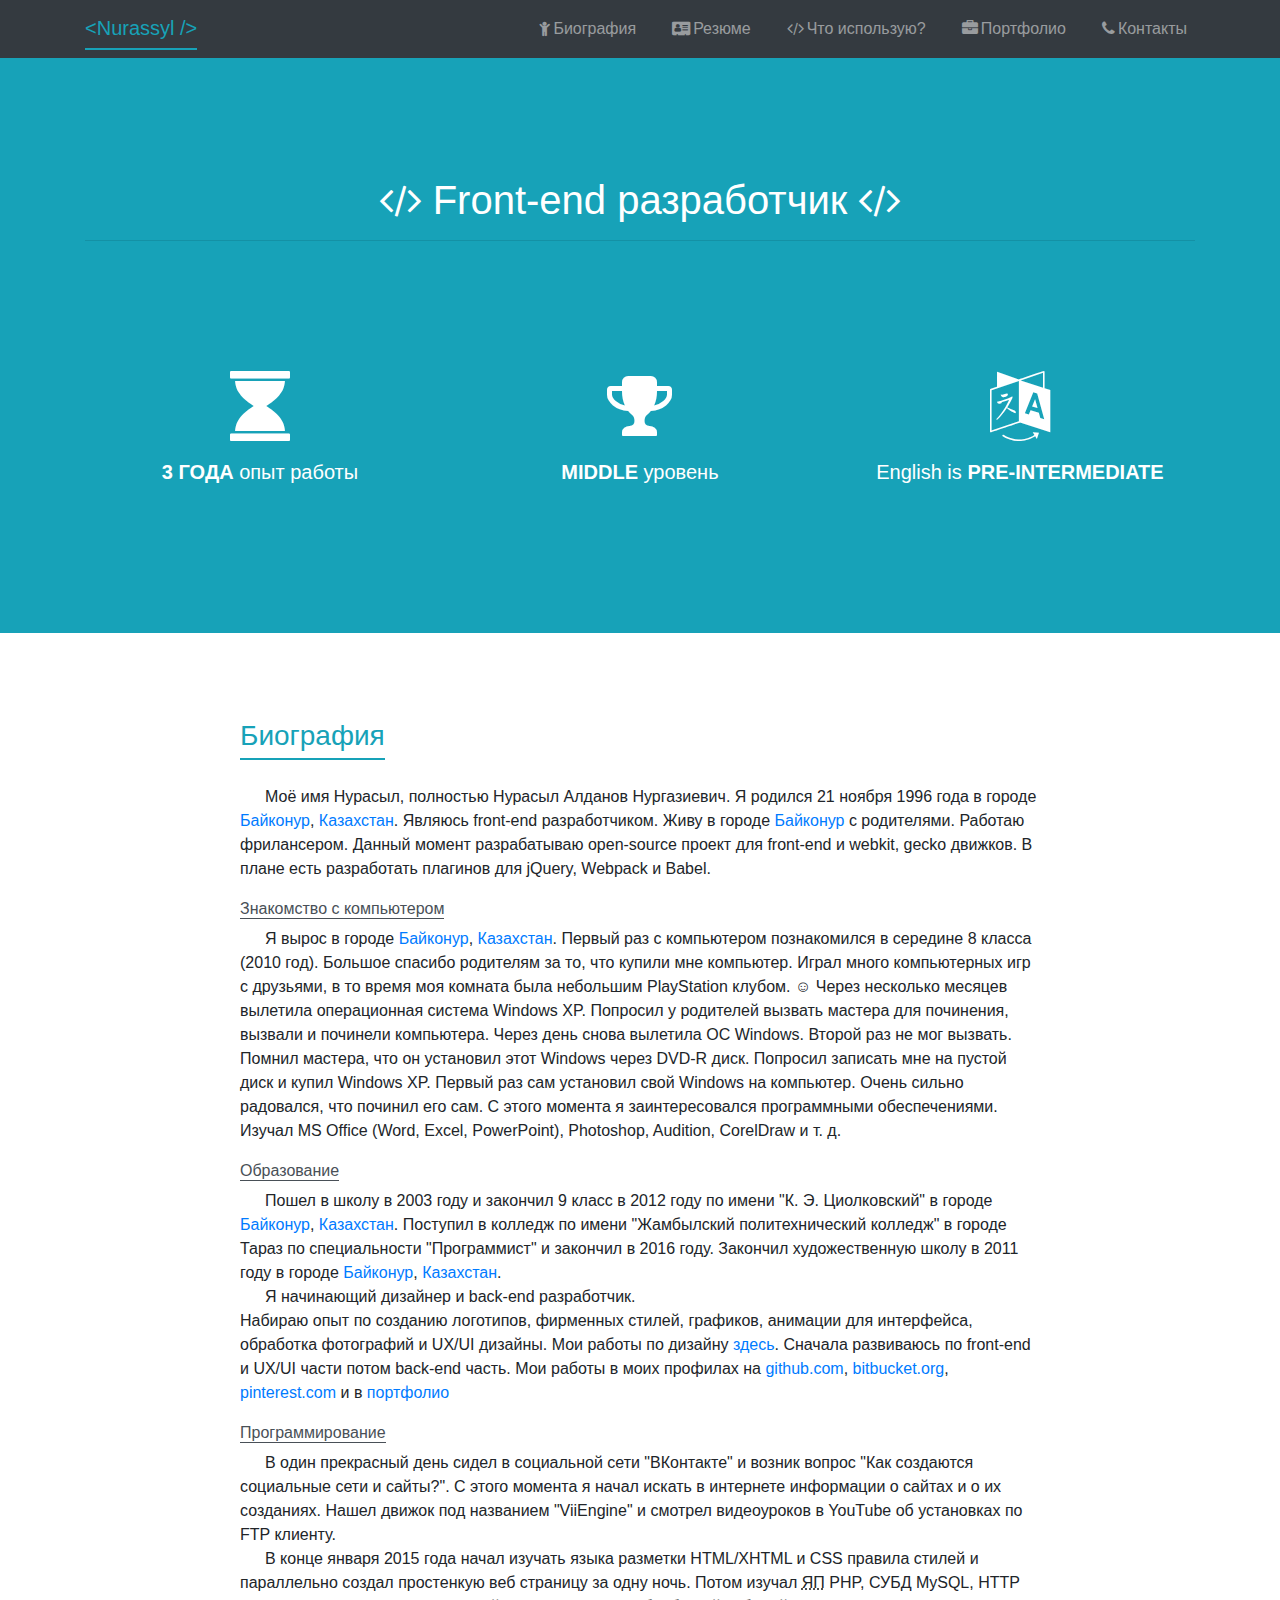
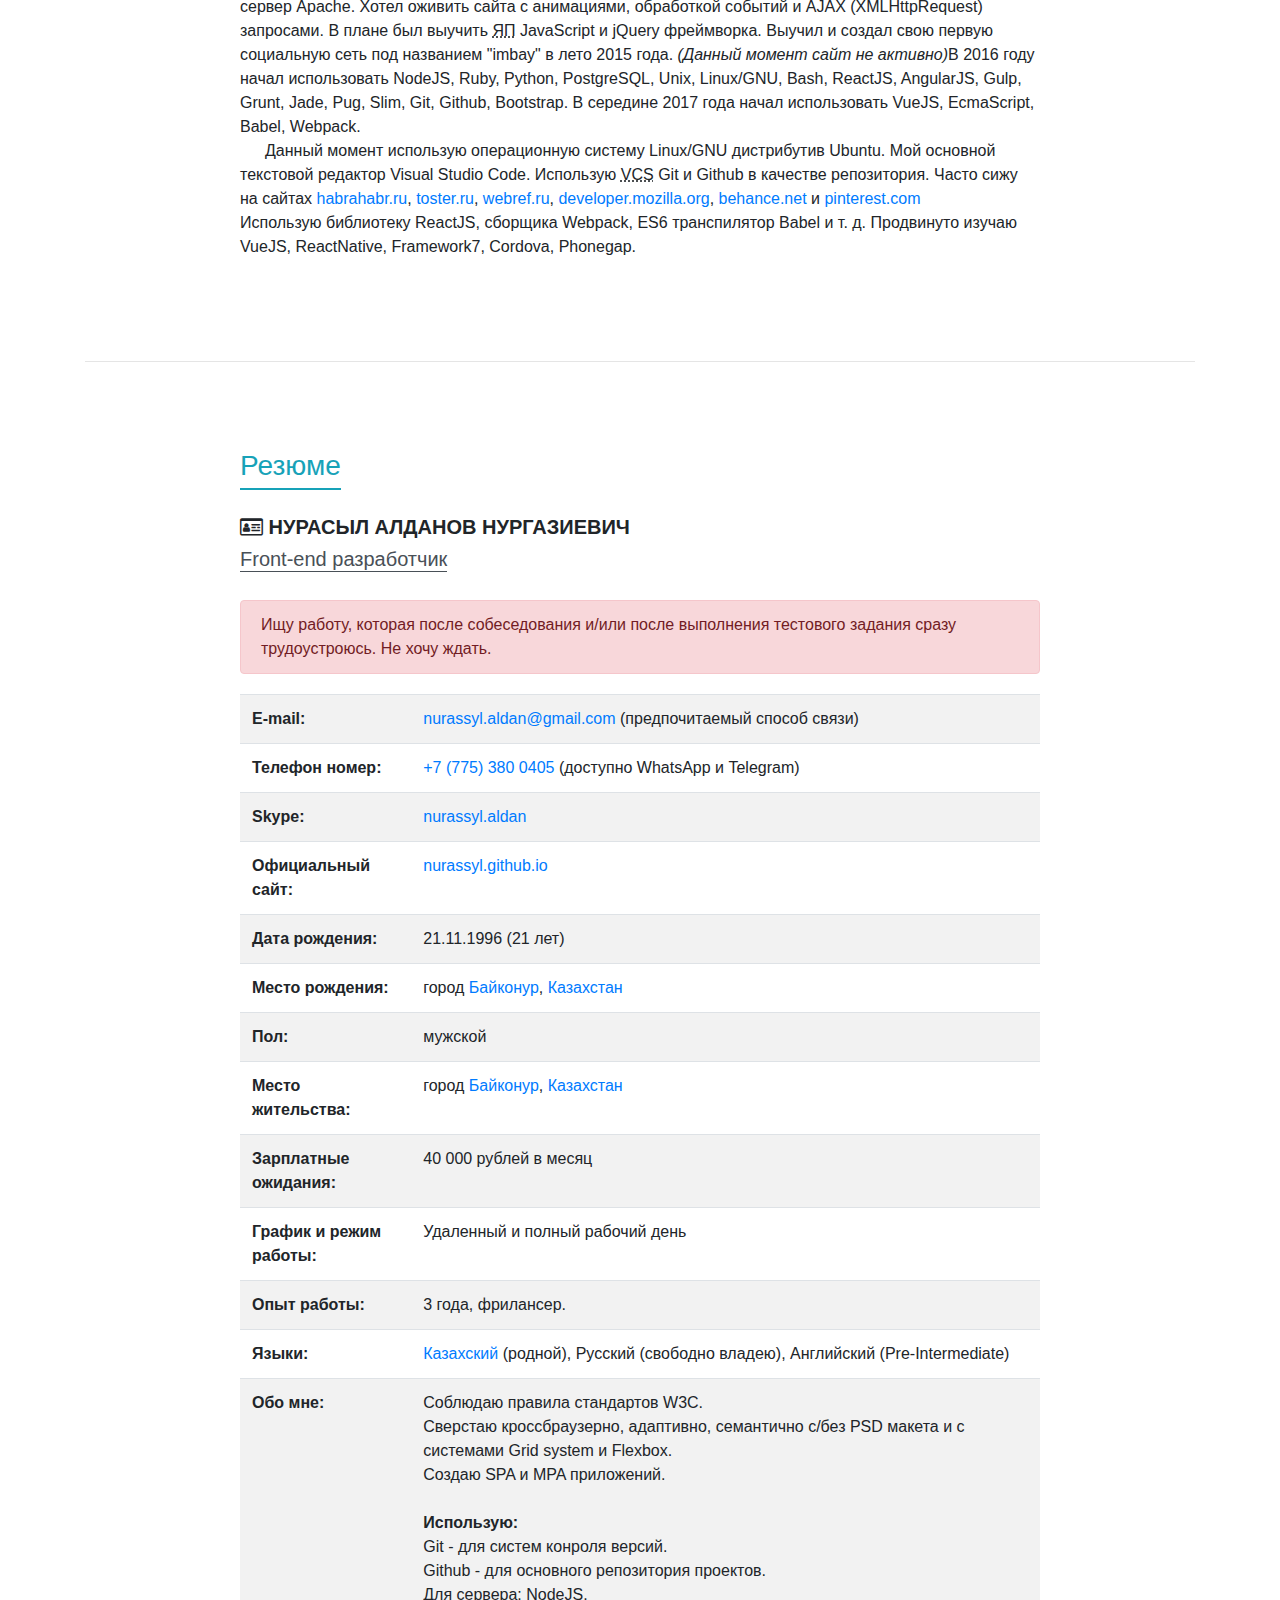
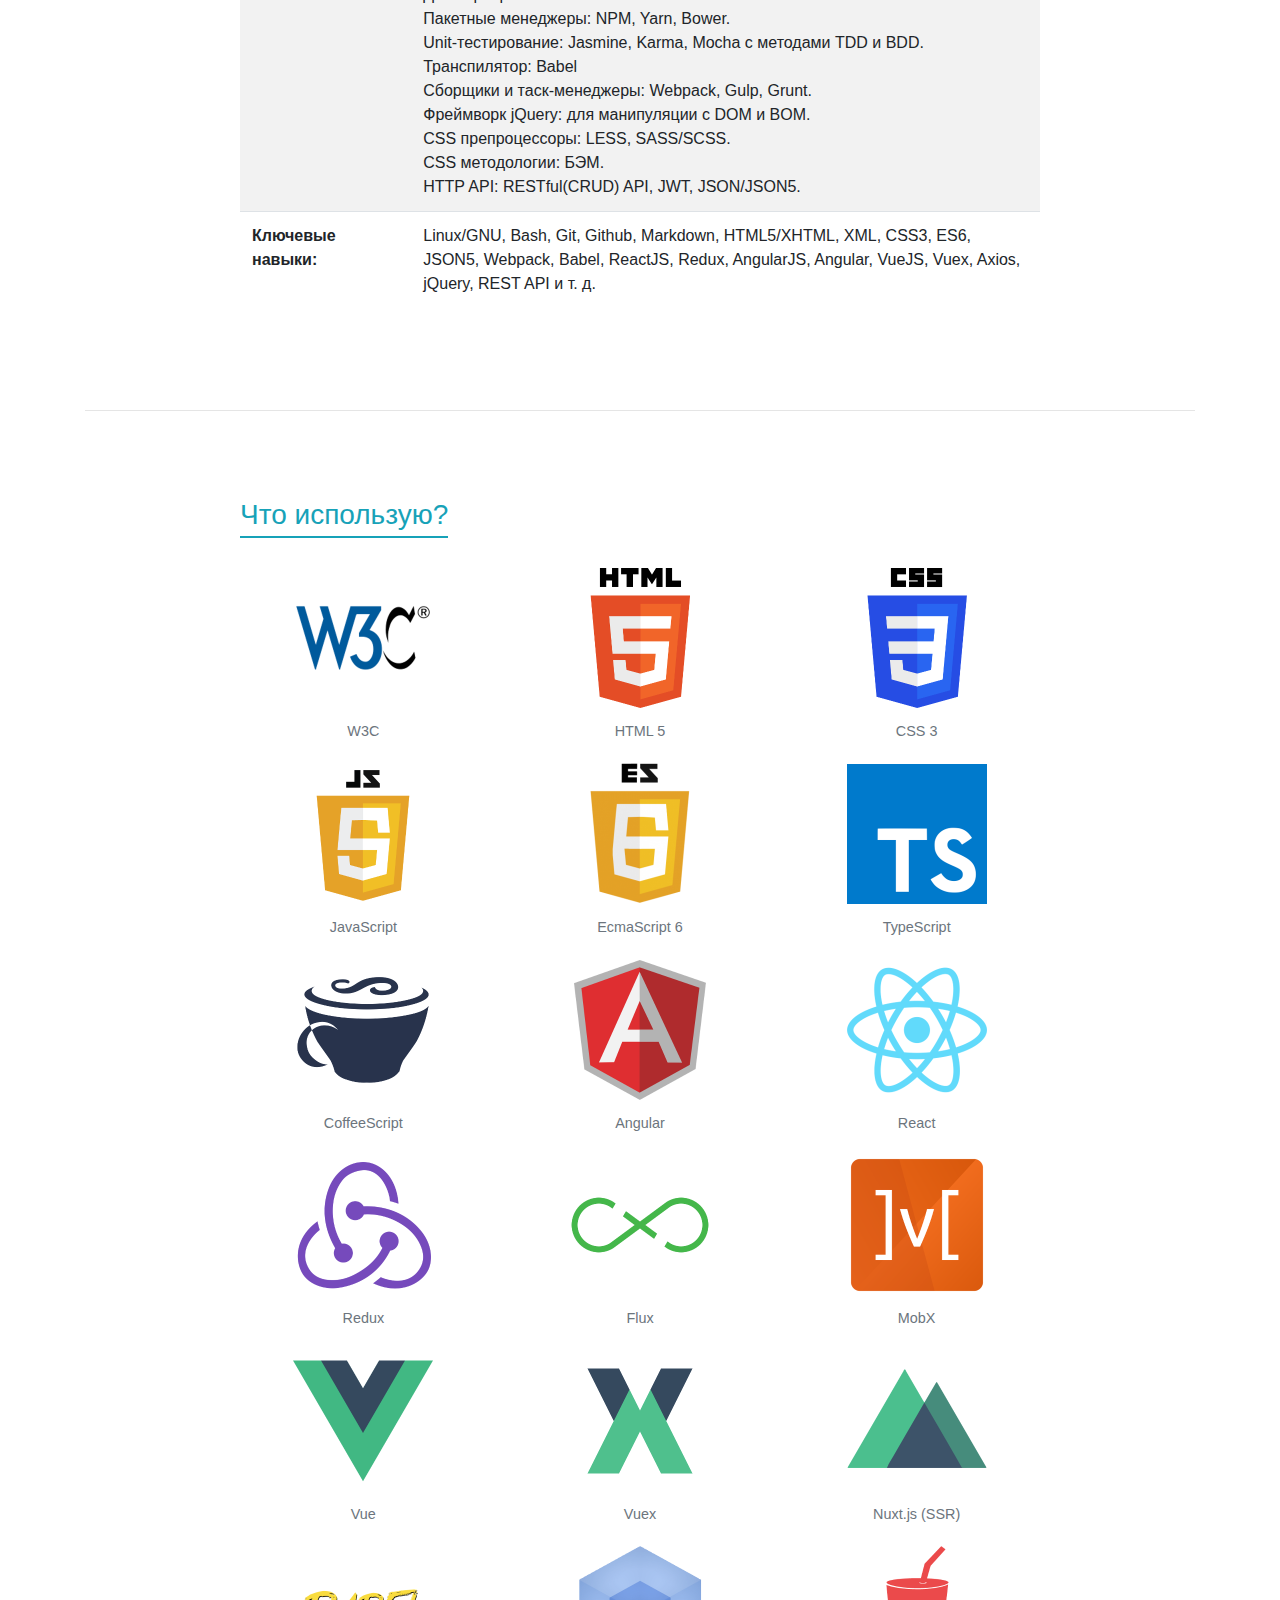
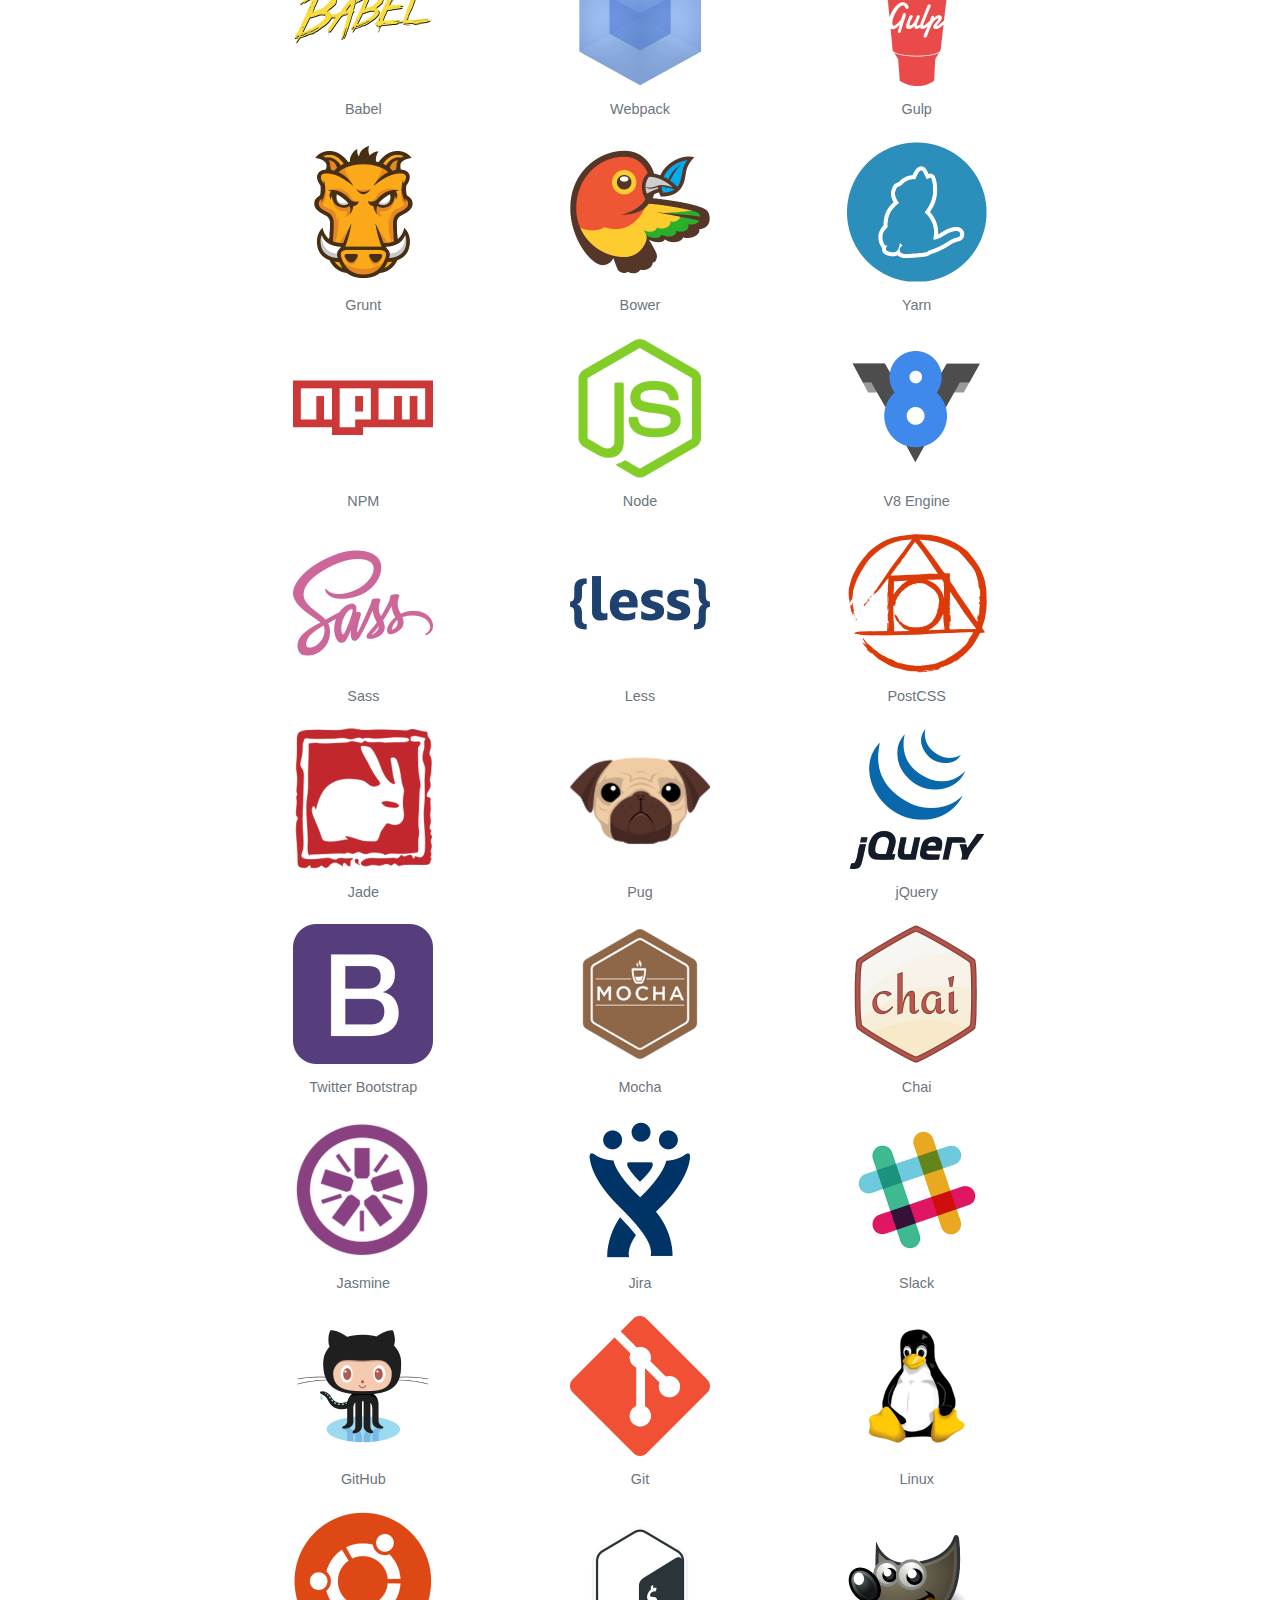
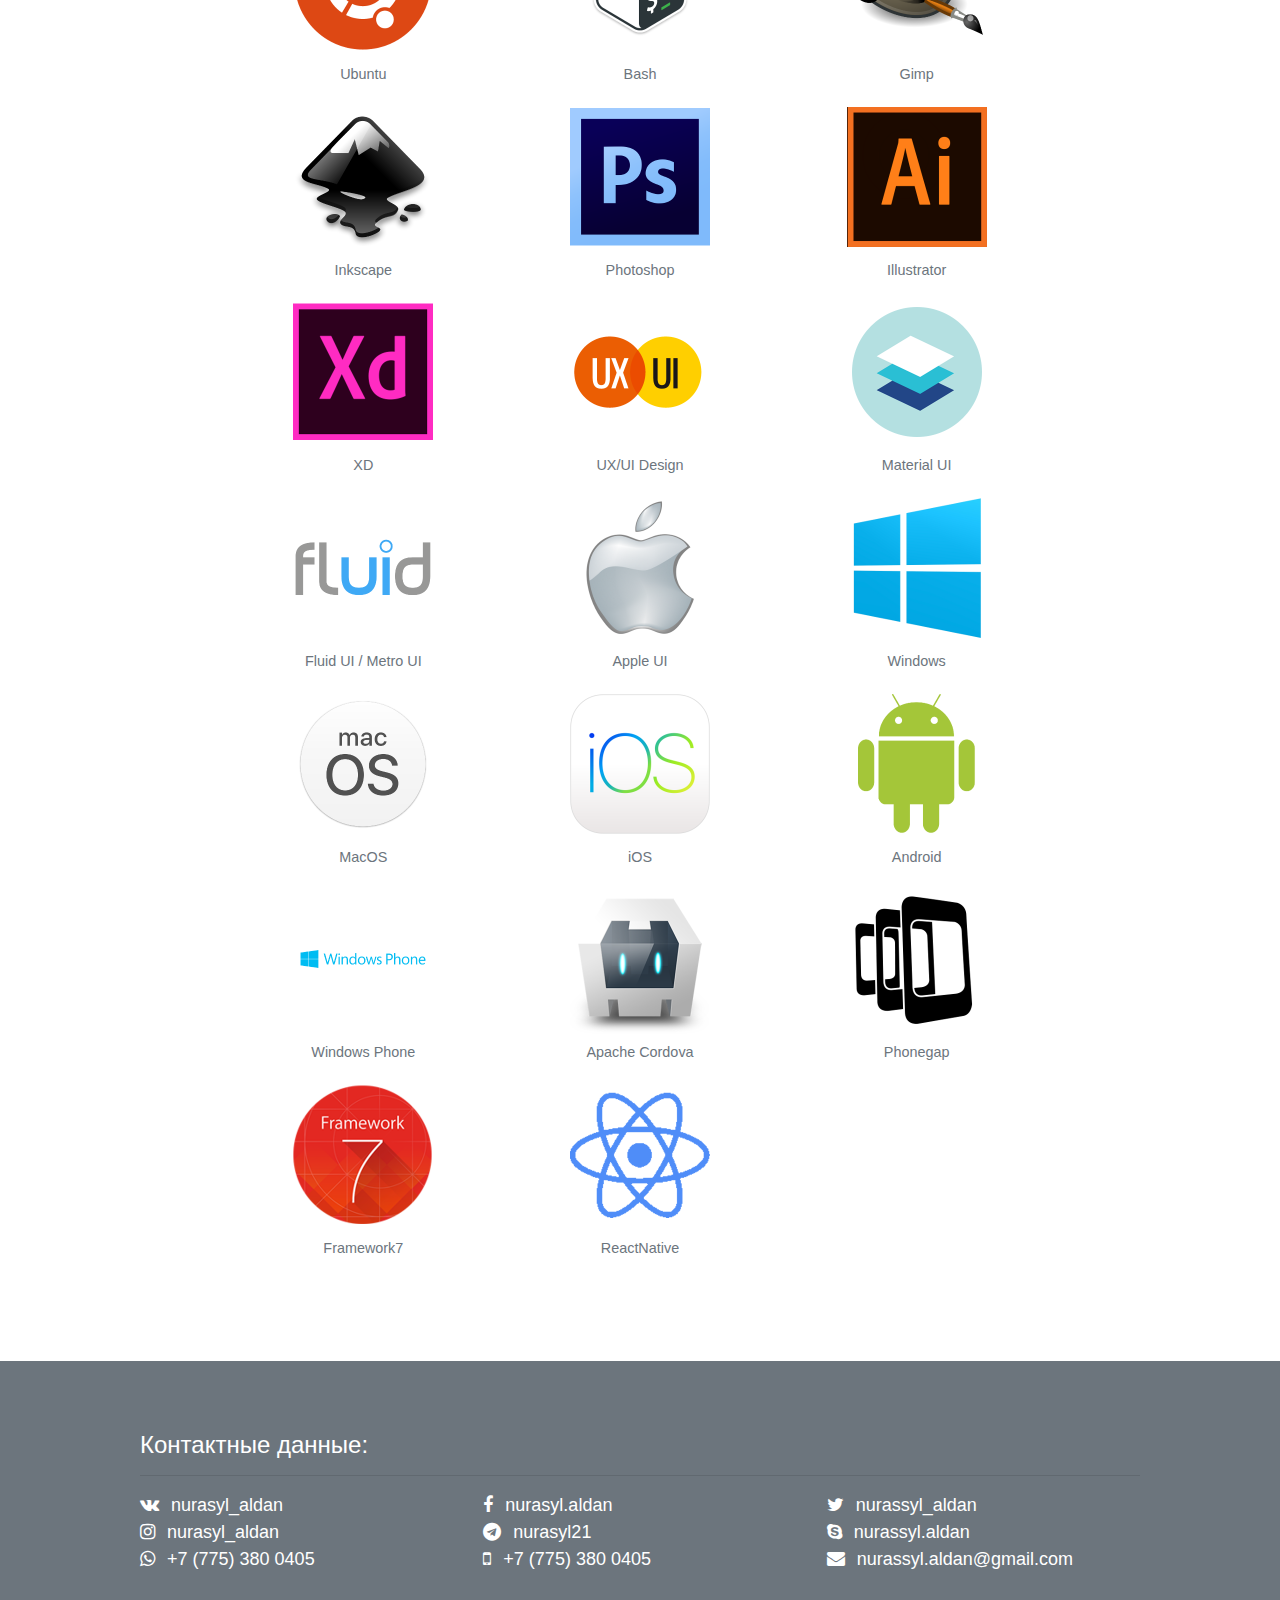
==== index.html @ 7c9288a0 "Updated" ====
<!DOCTYPE html>
<html lang="ru">
<head>
    <noscript>
        <meta http-equiv="refresh" content="0; URL=/badbrowser.html">
    </noscript>
    <meta http-equiv="Content-Type" content="text/html; charset=utf-8">
    <meta http-equiv="Cache-Control" content="public, max-age: 3600, must-revalidate">
    <meta http-equiv="Content-Language" content="ru">
    <!-- <meta http-equiv="Expires" content="Friday, 25-May-18 00:00:00 GMT"> -->
    <!-- <meta http-equiv="Pragma" content=""> -->
    <meta charset="utf-8">
    <meta name="viewport" content="width=device-width, initial-scale=1, shrink-to-fit=no">
    <meta http-equiv="X-UA-Compatible" content="ie=edge">
    <meta name="author" content="Nurasyl Aldan <nurassyl.aldan@gmail.com> (http://nurassyl.github.io)">
    <meta name="description" content="Front-end developer Nurasyl Aldan official page">
    <meta name="keywords" content="Nurasyl Aldan,nurassyl.aldan@gmail.com,nurassyl.github.io,Nurassyl,front-end,back-end,веб студия,разработчик,react,redux,angular,vue,vuex,bootstrap,программист,создание сайтов,создание приложений,html,css,веб разработка,веб,ux/ux дизайн,веб дизайн,es6,es2015,javascript,ecmascript,js">
    <meta name="document-state" content="Static">
    <meta name="revisit" content="1">
    <meta name="robots" content="index, nofollow">
    <title>&lt;Nurassyl /&gt;</title>
<link rel="apple-touch-icon" sizes="57x57" href="img/favicons/icons-4ccf53c49d7bc52cfa8ec2888843fa37apple-touch-icon-57x57.png"><link rel="apple-touch-icon" sizes="60x60" href="img/favicons/icons-4ccf53c49d7bc52cfa8ec2888843fa37apple-touch-icon-60x60.png"><link rel="apple-touch-icon" sizes="72x72" href="img/favicons/icons-4ccf53c49d7bc52cfa8ec2888843fa37apple-touch-icon-72x72.png"><link rel="apple-touch-icon" sizes="76x76" href="img/favicons/icons-4ccf53c49d7bc52cfa8ec2888843fa37apple-touch-icon-76x76.png"><link rel="apple-touch-icon" sizes="114x114" href="img/favicons/icons-4ccf53c49d7bc52cfa8ec2888843fa37apple-touch-icon-114x114.png"><link rel="apple-touch-icon" sizes="120x120" href="img/favicons/icons-4ccf53c49d7bc52cfa8ec2888843fa37apple-touch-icon-120x120.png"><link rel="apple-touch-icon" sizes="144x144" href="img/favicons/icons-4ccf53c49d7bc52cfa8ec2888843fa37apple-touch-icon-144x144.png"><link rel="apple-touch-icon" sizes="152x152" href="img/favicons/icons-4ccf53c49d7bc52cfa8ec2888843fa37apple-touch-icon-152x152.png"><link rel="apple-touch-icon" sizes="180x180" href="img/favicons/icons-4ccf53c49d7bc52cfa8ec2888843fa37apple-touch-icon-180x180.png"><meta name="apple-mobile-web-app-capable" content="yes"><meta name="apple-mobile-web-app-status-bar-style" content="black-translucent"><meta name="apple-mobile-web-app-title" content="Nurassyl"><meta name="mobile-web-app-capable" content="yes"><meta name="theme-color" content="#fff"><meta name="application-name" content="Nurassyl"><link rel="icon" type="image/png" sizes="32x32" href="img/favicons/icons-4ccf53c49d7bc52cfa8ec2888843fa37favicon-32x32.png"><link rel="icon" type="image/png" sizes="16x16" href="img/favicons/icons-4ccf53c49d7bc52cfa8ec2888843fa37favicon-16x16.png"><link rel="shortcut icon" href="img/favicons/icons-4ccf53c49d7bc52cfa8ec2888843fa37favicon.ico"><link rel="apple-touch-startup-image" media="(device-width: 320px) and (device-height: 480px) and (-webkit-device-pixel-ratio: 1)" href="img/favicons/icons-4ccf53c49d7bc52cfa8ec2888843fa37apple-touch-startup-image-320x460.png"><link rel="apple-touch-startup-image" media="(device-width: 320px) and (device-height: 480px) and (-webkit-device-pixel-ratio: 2)" href="img/favicons/icons-4ccf53c49d7bc52cfa8ec2888843fa37apple-touch-startup-image-640x920.png"><link rel="apple-touch-startup-image" media="(device-width: 320px) and (device-height: 568px) and (-webkit-device-pixel-ratio: 2)" href="img/favicons/icons-4ccf53c49d7bc52cfa8ec2888843fa37apple-touch-startup-image-640x1096.png"><link rel="apple-touch-startup-image" media="(device-width: 375px) and (device-height: 667px) and (-webkit-device-pixel-ratio: 2)" href="img/favicons/icons-4ccf53c49d7bc52cfa8ec2888843fa37apple-touch-startup-image-750x1294.png"><link rel="apple-touch-startup-image" media="(device-width: 414px) and (device-height: 736px) and (orientation: landscape) and (-webkit-device-pixel-ratio: 3)" href="img/favicons/icons-4ccf53c49d7bc52cfa8ec2888843fa37apple-touch-startup-image-1182x2208.png"><link rel="apple-touch-startup-image" media="(device-width: 414px) and (device-height: 736px) and (orientation: portrait) and (-webkit-device-pixel-ratio: 3)" href="img/favicons/icons-4ccf53c49d7bc52cfa8ec2888843fa37apple-touch-startup-image-1242x2148.png"><link rel="apple-touch-startup-image" media="(device-width: 768px) and (device-height: 1024px) and (orientation: landscape) and (-webkit-device-pixel-ratio: 1)" href="img/favicons/icons-4ccf53c49d7bc52cfa8ec2888843fa37apple-touch-startup-image-748x1024.png"><link rel="apple-touch-startup-image" media="(device-width: 768px) and (device-height: 1024px) and (orientation: portrait) and (-webkit-device-pixel-ratio: 1)" href="img/favicons/icons-4ccf53c49d7bc52cfa8ec2888843fa37apple-touch-startup-image-768x1004.png"><link rel="apple-touch-startup-image" media="(device-width: 768px) and (device-height: 1024px) and (orientation: landscape) and (-webkit-device-pixel-ratio: 2)" href="img/favicons/icons-4ccf53c49d7bc52cfa8ec2888843fa37apple-touch-startup-image-1496x2048.png"><link rel="apple-touch-startup-image" media="(device-width: 768px) and (device-height: 1024px) and (orientation: portrait) and (-webkit-device-pixel-ratio: 2)" href="img/favicons/icons-4ccf53c49d7bc52cfa8ec2888843fa37apple-touch-startup-image-1536x2008.png"><link href="style.c644b6323a53590f3f89.css" rel="stylesheet"></head>
<body>
    <div id="root"></div>
<script type="text/javascript" src="app.c644b6323a53590f3f89.js"></script></body>
</html>
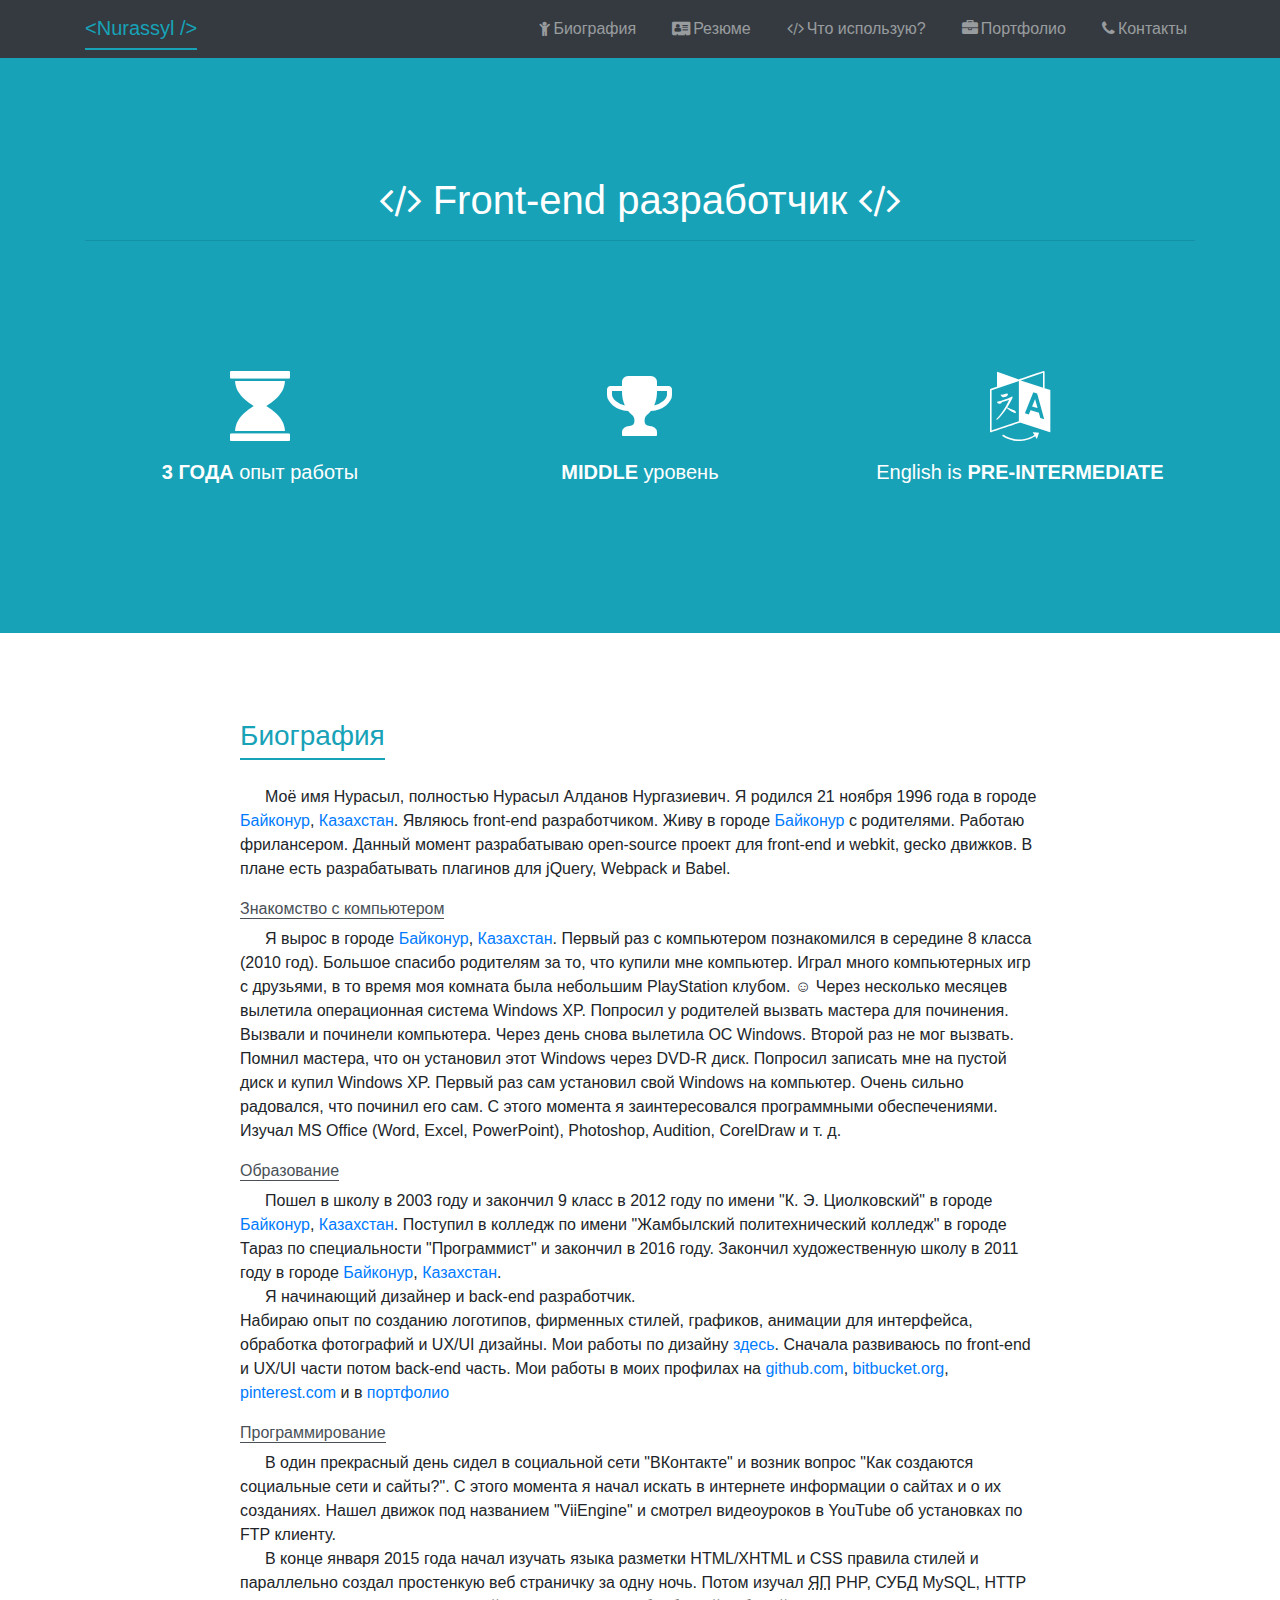
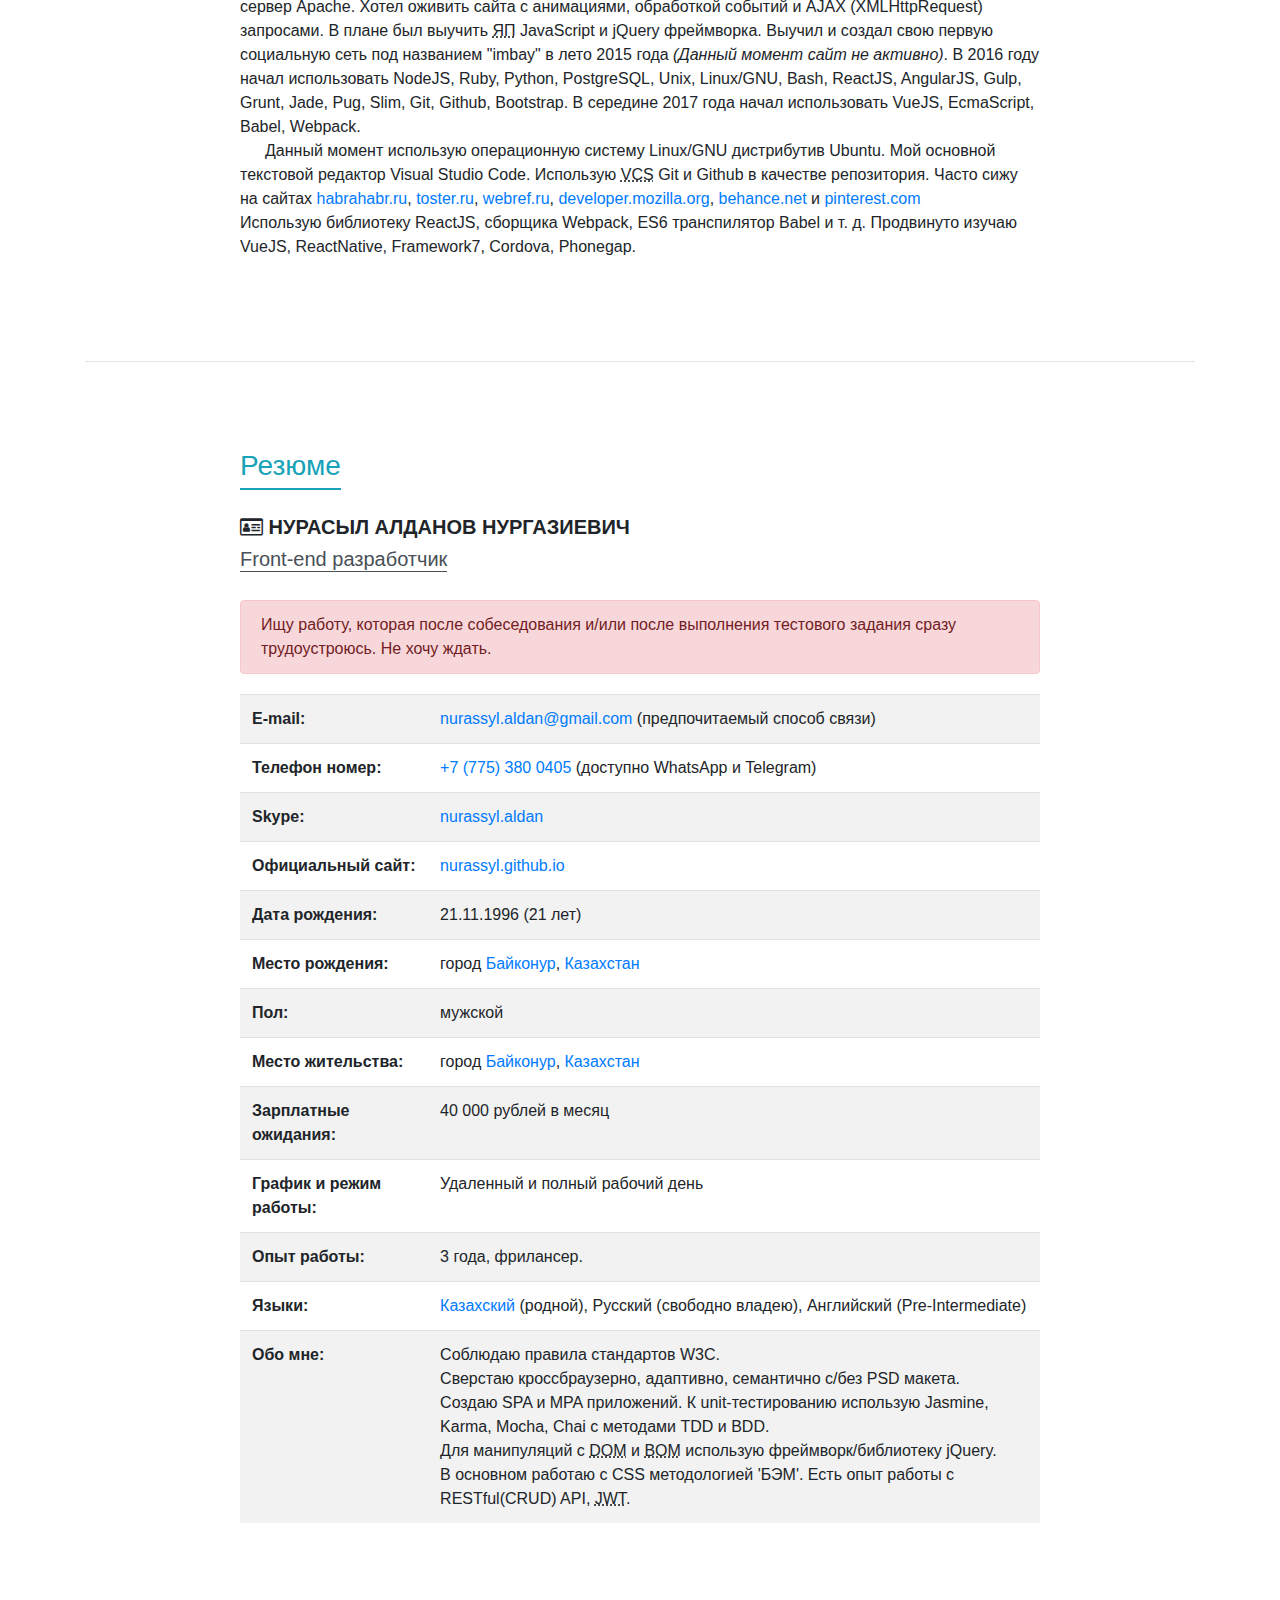
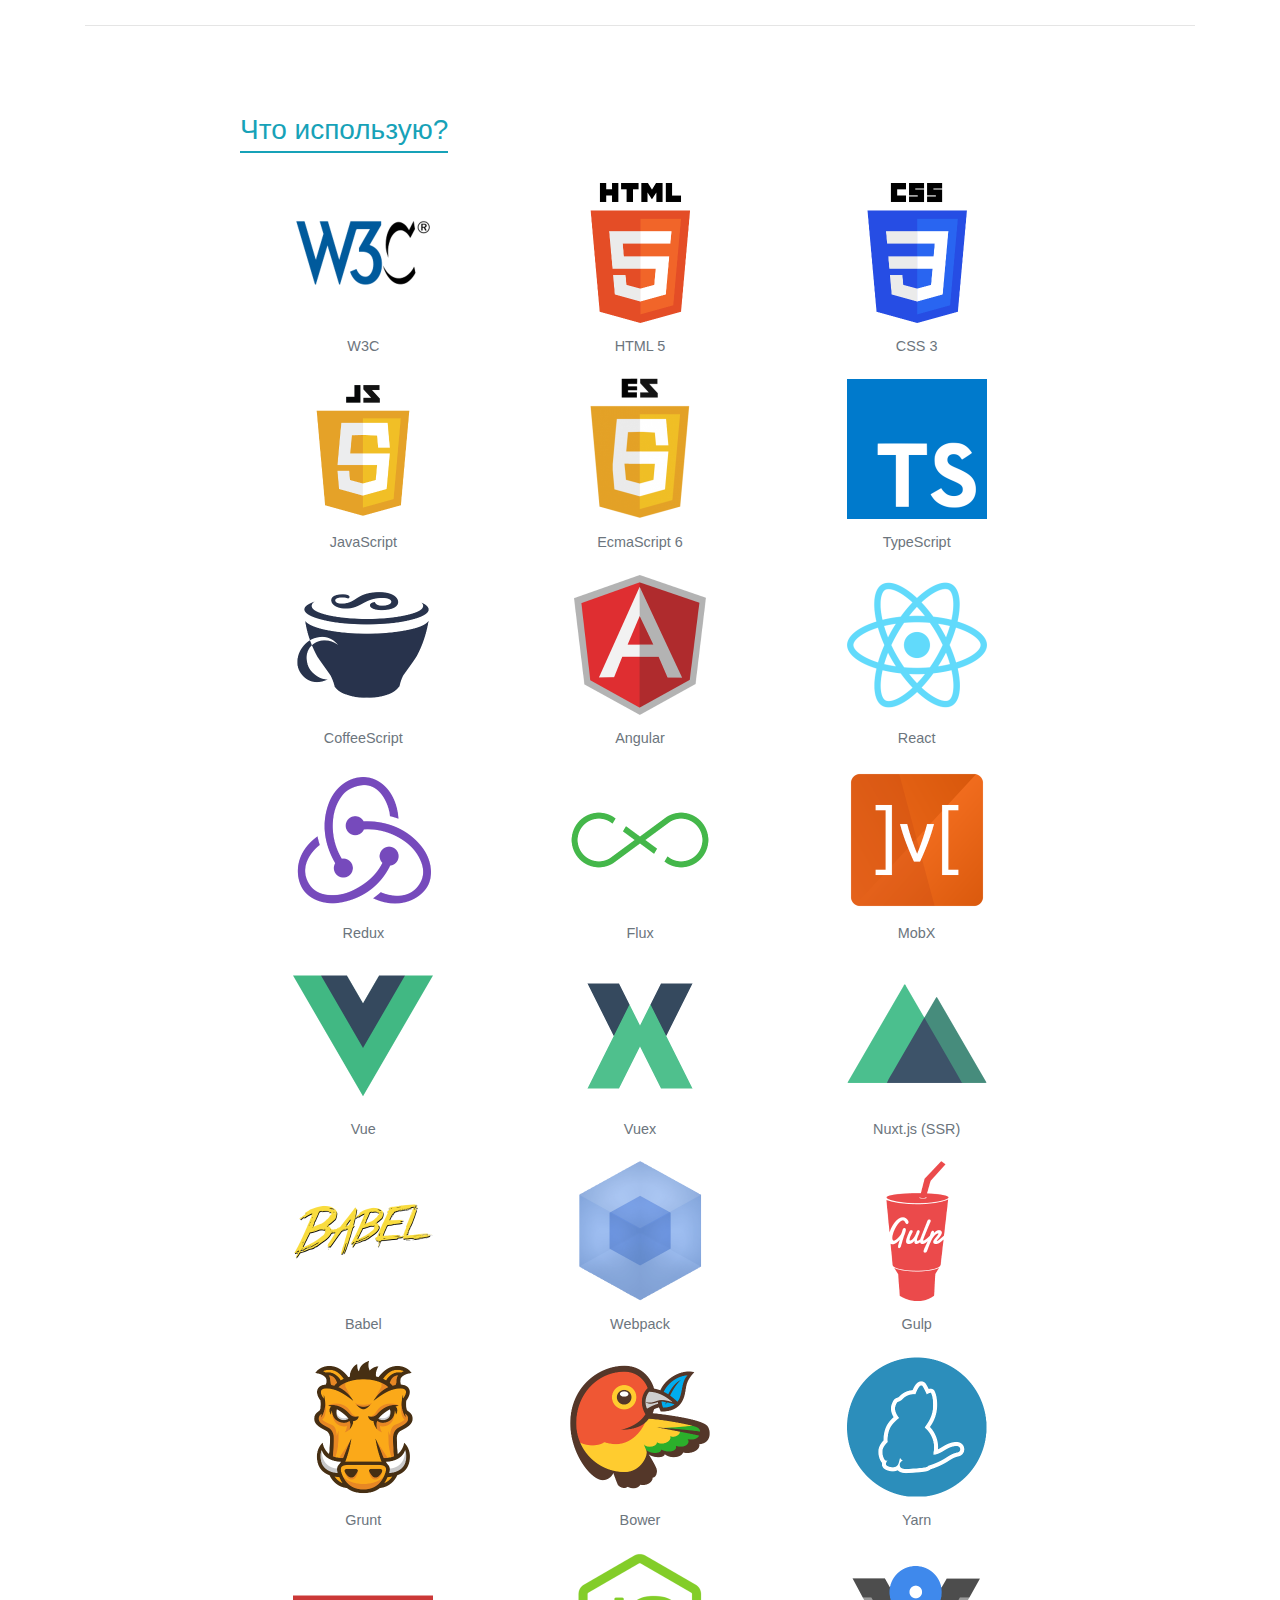
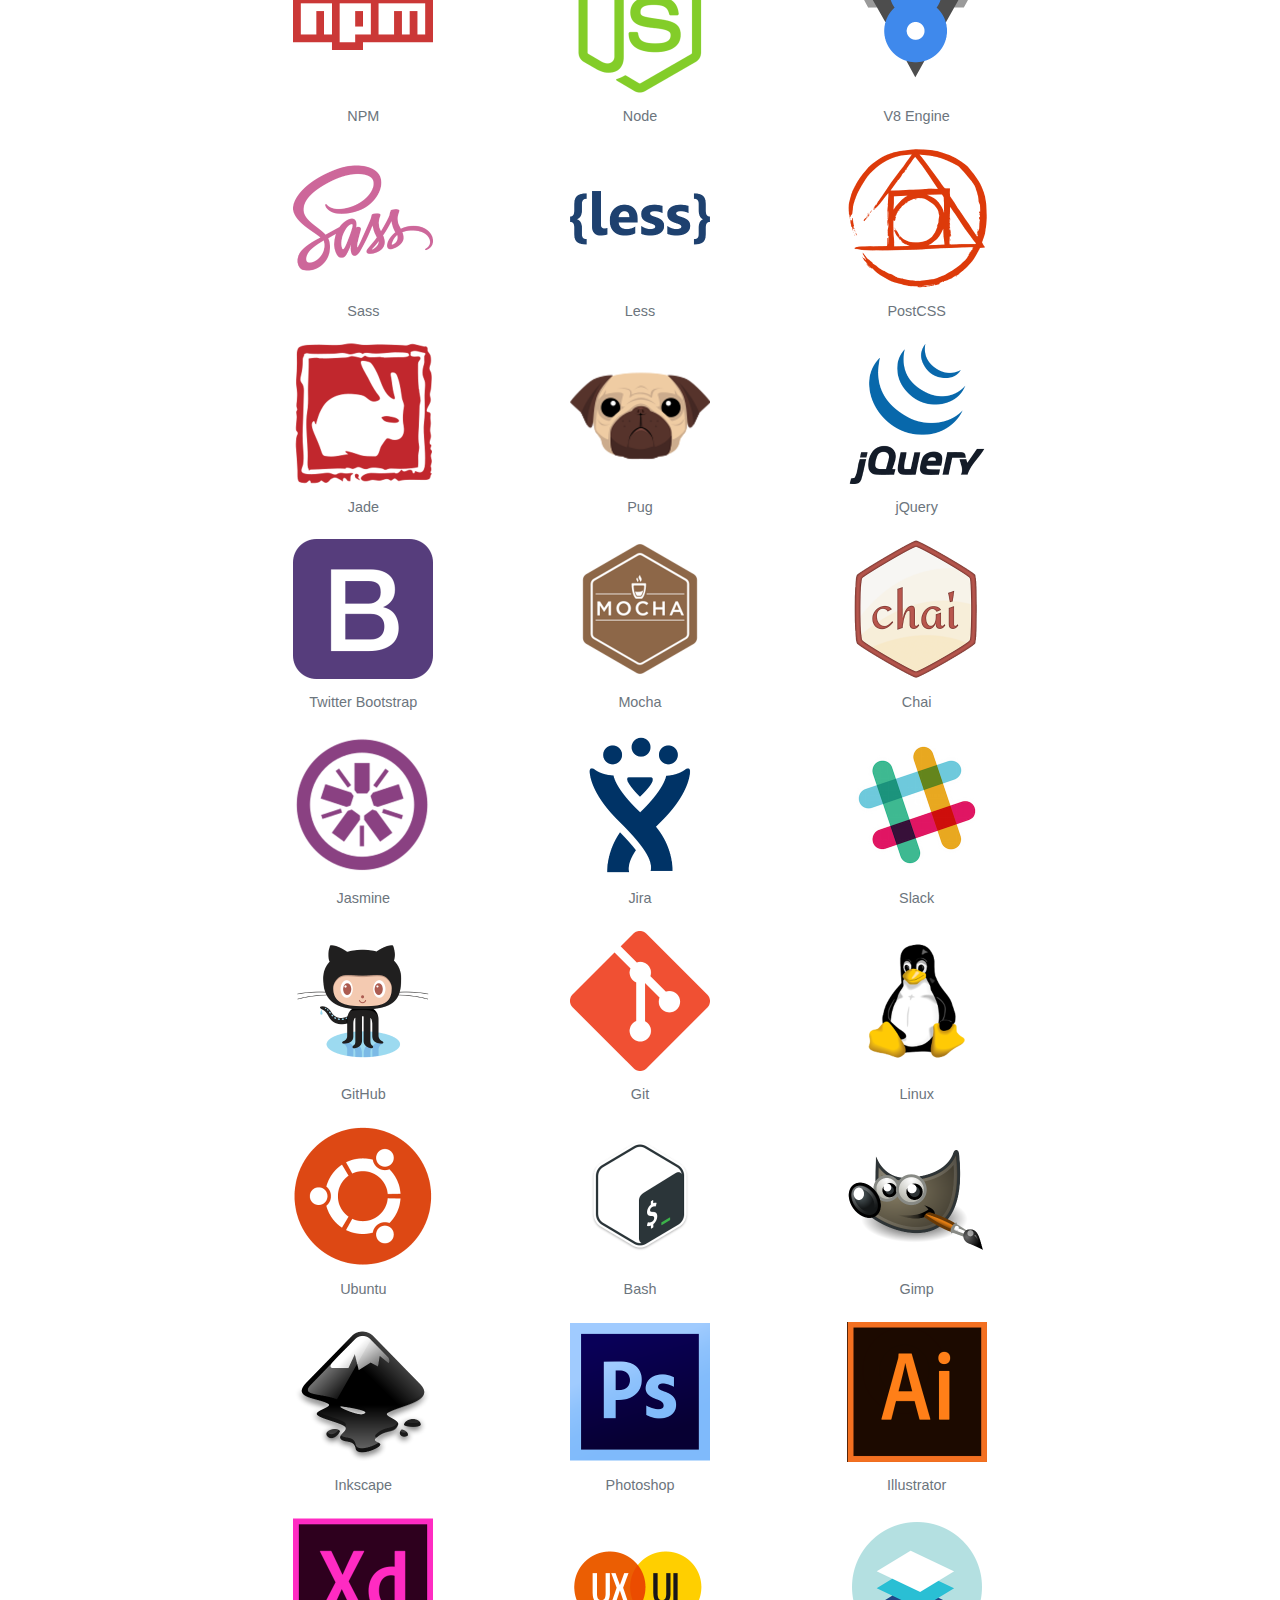
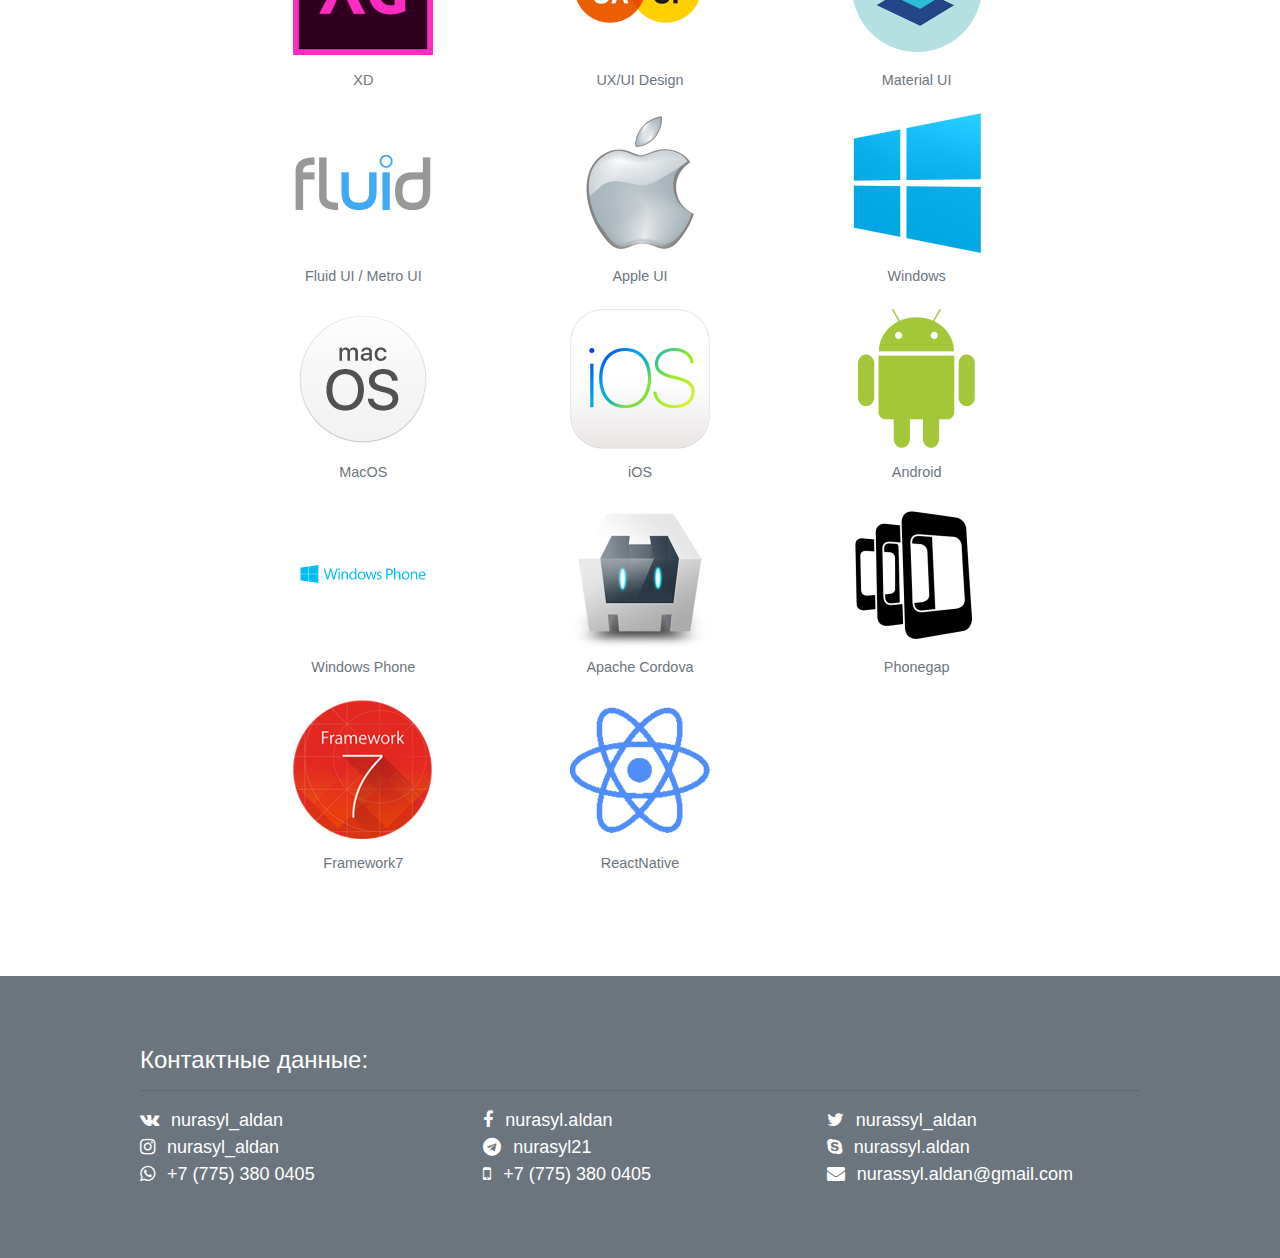
==== commit 7616e354: "Updated" ====
--- a/index.html
+++ b/index.html
@@ -19,8 +19,8 @@
     <meta name="revisit" content="1">
     <meta name="robots" content="index, nofollow">
     <title>&lt;Nurassyl /&gt;</title>
-<link rel="apple-touch-icon" sizes="57x57" href="img/favicons/icons-4ccf53c49d7bc52cfa8ec2888843fa37apple-touch-icon-57x57.png"><link rel="apple-touch-icon" sizes="60x60" href="img/favicons/icons-4ccf53c49d7bc52cfa8ec2888843fa37apple-touch-icon-60x60.png"><link rel="apple-touch-icon" sizes="72x72" href="img/favicons/icons-4ccf53c49d7bc52cfa8ec2888843fa37apple-touch-icon-72x72.png"><link rel="apple-touch-icon" sizes="76x76" href="img/favicons/icons-4ccf53c49d7bc52cfa8ec2888843fa37apple-touch-icon-76x76.png"><link rel="apple-touch-icon" sizes="114x114" href="img/favicons/icons-4ccf53c49d7bc52cfa8ec2888843fa37apple-touch-icon-114x114.png"><link rel="apple-touch-icon" sizes="120x120" href="img/favicons/icons-4ccf53c49d7bc52cfa8ec2888843fa37apple-touch-icon-120x120.png"><link rel="apple-touch-icon" sizes="144x144" href="img/favicons/icons-4ccf53c49d7bc52cfa8ec2888843fa37apple-touch-icon-144x144.png"><link rel="apple-touch-icon" sizes="152x152" href="img/favicons/icons-4ccf53c49d7bc52cfa8ec2888843fa37apple-touch-icon-152x152.png"><link rel="apple-touch-icon" sizes="180x180" href="img/favicons/icons-4ccf53c49d7bc52cfa8ec2888843fa37apple-touch-icon-180x180.png"><meta name="apple-mobile-web-app-capable" content="yes"><meta name="apple-mobile-web-app-status-bar-style" content="black-translucent"><meta name="apple-mobile-web-app-title" content="Nurassyl"><meta name="mobile-web-app-capable" content="yes"><meta name="theme-color" content="#fff"><meta name="application-name" content="Nurassyl"><link rel="icon" type="image/png" sizes="32x32" href="img/favicons/icons-4ccf53c49d7bc52cfa8ec2888843fa37favicon-32x32.png"><link rel="icon" type="image/png" sizes="16x16" href="img/favicons/icons-4ccf53c49d7bc52cfa8ec2888843fa37favicon-16x16.png"><link rel="shortcut icon" href="img/favicons/icons-4ccf53c49d7bc52cfa8ec2888843fa37favicon.ico"><link rel="apple-touch-startup-image" media="(device-width: 320px) and (device-height: 480px) and (-webkit-device-pixel-ratio: 1)" href="img/favicons/icons-4ccf53c49d7bc52cfa8ec2888843fa37apple-touch-startup-image-320x460.png"><link rel="apple-touch-startup-image" media="(device-width: 320px) and (device-height: 480px) and (-webkit-device-pixel-ratio: 2)" href="img/favicons/icons-4ccf53c49d7bc52cfa8ec2888843fa37apple-touch-startup-image-640x920.png"><link rel="apple-touch-startup-image" media="(device-width: 320px) and (device-height: 568px) and (-webkit-device-pixel-ratio: 2)" href="img/favicons/icons-4ccf53c49d7bc52cfa8ec2888843fa37apple-touch-startup-image-640x1096.png"><link rel="apple-touch-startup-image" media="(device-width: 375px) and (device-height: 667px) and (-webkit-device-pixel-ratio: 2)" href="img/favicons/icons-4ccf53c49d7bc52cfa8ec2888843fa37apple-touch-startup-image-750x1294.png"><link rel="apple-touch-startup-image" media="(device-width: 414px) and (device-height: 736px) and (orientation: landscape) and (-webkit-device-pixel-ratio: 3)" href="img/favicons/icons-4ccf53c49d7bc52cfa8ec2888843fa37apple-touch-startup-image-1182x2208.png"><link rel="apple-touch-startup-image" media="(device-width: 414px) and (device-height: 736px) and (orientation: portrait) and (-webkit-device-pixel-ratio: 3)" href="img/favicons/icons-4ccf53c49d7bc52cfa8ec2888843fa37apple-touch-startup-image-1242x2148.png"><link rel="apple-touch-startup-image" media="(device-width: 768px) and (device-height: 1024px) and (orientation: landscape) and (-webkit-device-pixel-ratio: 1)" href="img/favicons/icons-4ccf53c49d7bc52cfa8ec2888843fa37apple-touch-startup-image-748x1024.png"><link rel="apple-touch-startup-image" media="(device-width: 768px) and (device-height: 1024px) and (orientation: portrait) and (-webkit-device-pixel-ratio: 1)" href="img/favicons/icons-4ccf53c49d7bc52cfa8ec2888843fa37apple-touch-startup-image-768x1004.png"><link rel="apple-touch-startup-image" media="(device-width: 768px) and (device-height: 1024px) and (orientation: landscape) and (-webkit-device-pixel-ratio: 2)" href="img/favicons/icons-4ccf53c49d7bc52cfa8ec2888843fa37apple-touch-startup-image-1496x2048.png"><link rel="apple-touch-startup-image" media="(device-width: 768px) and (device-height: 1024px) and (orientation: portrait) and (-webkit-device-pixel-ratio: 2)" href="img/favicons/icons-4ccf53c49d7bc52cfa8ec2888843fa37apple-touch-startup-image-1536x2008.png"><link href="style.c644b6323a53590f3f89.css" rel="stylesheet"></head>
+<link rel="apple-touch-icon" sizes="57x57" href="img/favicons/icons-4ccf53c49d7bc52cfa8ec2888843fa37apple-touch-icon-57x57.png"><link rel="apple-touch-icon" sizes="60x60" href="img/favicons/icons-4ccf53c49d7bc52cfa8ec2888843fa37apple-touch-icon-60x60.png"><link rel="apple-touch-icon" sizes="72x72" href="img/favicons/icons-4ccf53c49d7bc52cfa8ec2888843fa37apple-touch-icon-72x72.png"><link rel="apple-touch-icon" sizes="76x76" href="img/favicons/icons-4ccf53c49d7bc52cfa8ec2888843fa37apple-touch-icon-76x76.png"><link rel="apple-touch-icon" sizes="114x114" href="img/favicons/icons-4ccf53c49d7bc52cfa8ec2888843fa37apple-touch-icon-114x114.png"><link rel="apple-touch-icon" sizes="120x120" href="img/favicons/icons-4ccf53c49d7bc52cfa8ec2888843fa37apple-touch-icon-120x120.png"><link rel="apple-touch-icon" sizes="144x144" href="img/favicons/icons-4ccf53c49d7bc52cfa8ec2888843fa37apple-touch-icon-144x144.png"><link rel="apple-touch-icon" sizes="152x152" href="img/favicons/icons-4ccf53c49d7bc52cfa8ec2888843fa37apple-touch-icon-152x152.png"><link rel="apple-touch-icon" sizes="180x180" href="img/favicons/icons-4ccf53c49d7bc52cfa8ec2888843fa37apple-touch-icon-180x180.png"><meta name="apple-mobile-web-app-capable" content="yes"><meta name="apple-mobile-web-app-status-bar-style" content="black-translucent"><meta name="apple-mobile-web-app-title" content="Nurassyl"><meta name="mobile-web-app-capable" content="yes"><meta name="theme-color" content="#fff"><meta name="application-name" content="Nurassyl"><link rel="icon" type="image/png" sizes="32x32" href="img/favicons/icons-4ccf53c49d7bc52cfa8ec2888843fa37favicon-32x32.png"><link rel="icon" type="image/png" sizes="16x16" href="img/favicons/icons-4ccf53c49d7bc52cfa8ec2888843fa37favicon-16x16.png"><link rel="shortcut icon" href="img/favicons/icons-4ccf53c49d7bc52cfa8ec2888843fa37favicon.ico"><link rel="apple-touch-startup-image" media="(device-width: 320px) and (device-height: 480px) and (-webkit-device-pixel-ratio: 1)" href="img/favicons/icons-4ccf53c49d7bc52cfa8ec2888843fa37apple-touch-startup-image-320x460.png"><link rel="apple-touch-startup-image" media="(device-width: 320px) and (device-height: 480px) and (-webkit-device-pixel-ratio: 2)" href="img/favicons/icons-4ccf53c49d7bc52cfa8ec2888843fa37apple-touch-startup-image-640x920.png"><link rel="apple-touch-startup-image" media="(device-width: 320px) and (device-height: 568px) and (-webkit-device-pixel-ratio: 2)" href="img/favicons/icons-4ccf53c49d7bc52cfa8ec2888843fa37apple-touch-startup-image-640x1096.png"><link rel="apple-touch-startup-image" media="(device-width: 375px) and (device-height: 667px) and (-webkit-device-pixel-ratio: 2)" href="img/favicons/icons-4ccf53c49d7bc52cfa8ec2888843fa37apple-touch-startup-image-750x1294.png"><link rel="apple-touch-startup-image" media="(device-width: 414px) and (device-height: 736px) and (orientation: landscape) and (-webkit-device-pixel-ratio: 3)" href="img/favicons/icons-4ccf53c49d7bc52cfa8ec2888843fa37apple-touch-startup-image-1182x2208.png"><link rel="apple-touch-startup-image" media="(device-width: 414px) and (device-height: 736px) and (orientation: portrait) and (-webkit-device-pixel-ratio: 3)" href="img/favicons/icons-4ccf53c49d7bc52cfa8ec2888843fa37apple-touch-startup-image-1242x2148.png"><link rel="apple-touch-startup-image" media="(device-width: 768px) and (device-height: 1024px) and (orientation: landscape) and (-webkit-device-pixel-ratio: 1)" href="img/favicons/icons-4ccf53c49d7bc52cfa8ec2888843fa37apple-touch-startup-image-748x1024.png"><link rel="apple-touch-startup-image" media="(device-width: 768px) and (device-height: 1024px) and (orientation: portrait) and (-webkit-device-pixel-ratio: 1)" href="img/favicons/icons-4ccf53c49d7bc52cfa8ec2888843fa37apple-touch-startup-image-768x1004.png"><link rel="apple-touch-startup-image" media="(device-width: 768px) and (device-height: 1024px) and (orientation: landscape) and (-webkit-device-pixel-ratio: 2)" href="img/favicons/icons-4ccf53c49d7bc52cfa8ec2888843fa37apple-touch-startup-image-1496x2048.png"><link rel="apple-touch-startup-image" media="(device-width: 768px) and (device-height: 1024px) and (orientation: portrait) and (-webkit-device-pixel-ratio: 2)" href="img/favicons/icons-4ccf53c49d7bc52cfa8ec2888843fa37apple-touch-startup-image-1536x2008.png"><link href="style.8944f7048555b403e29d.css" rel="stylesheet"></head>
 <body>
     <div id="root"></div>
-<script type="text/javascript" src="app.c644b6323a53590f3f89.js"></script></body>
+<script type="text/javascript" src="app.8944f7048555b403e29d.js"></script></body>
 </html>
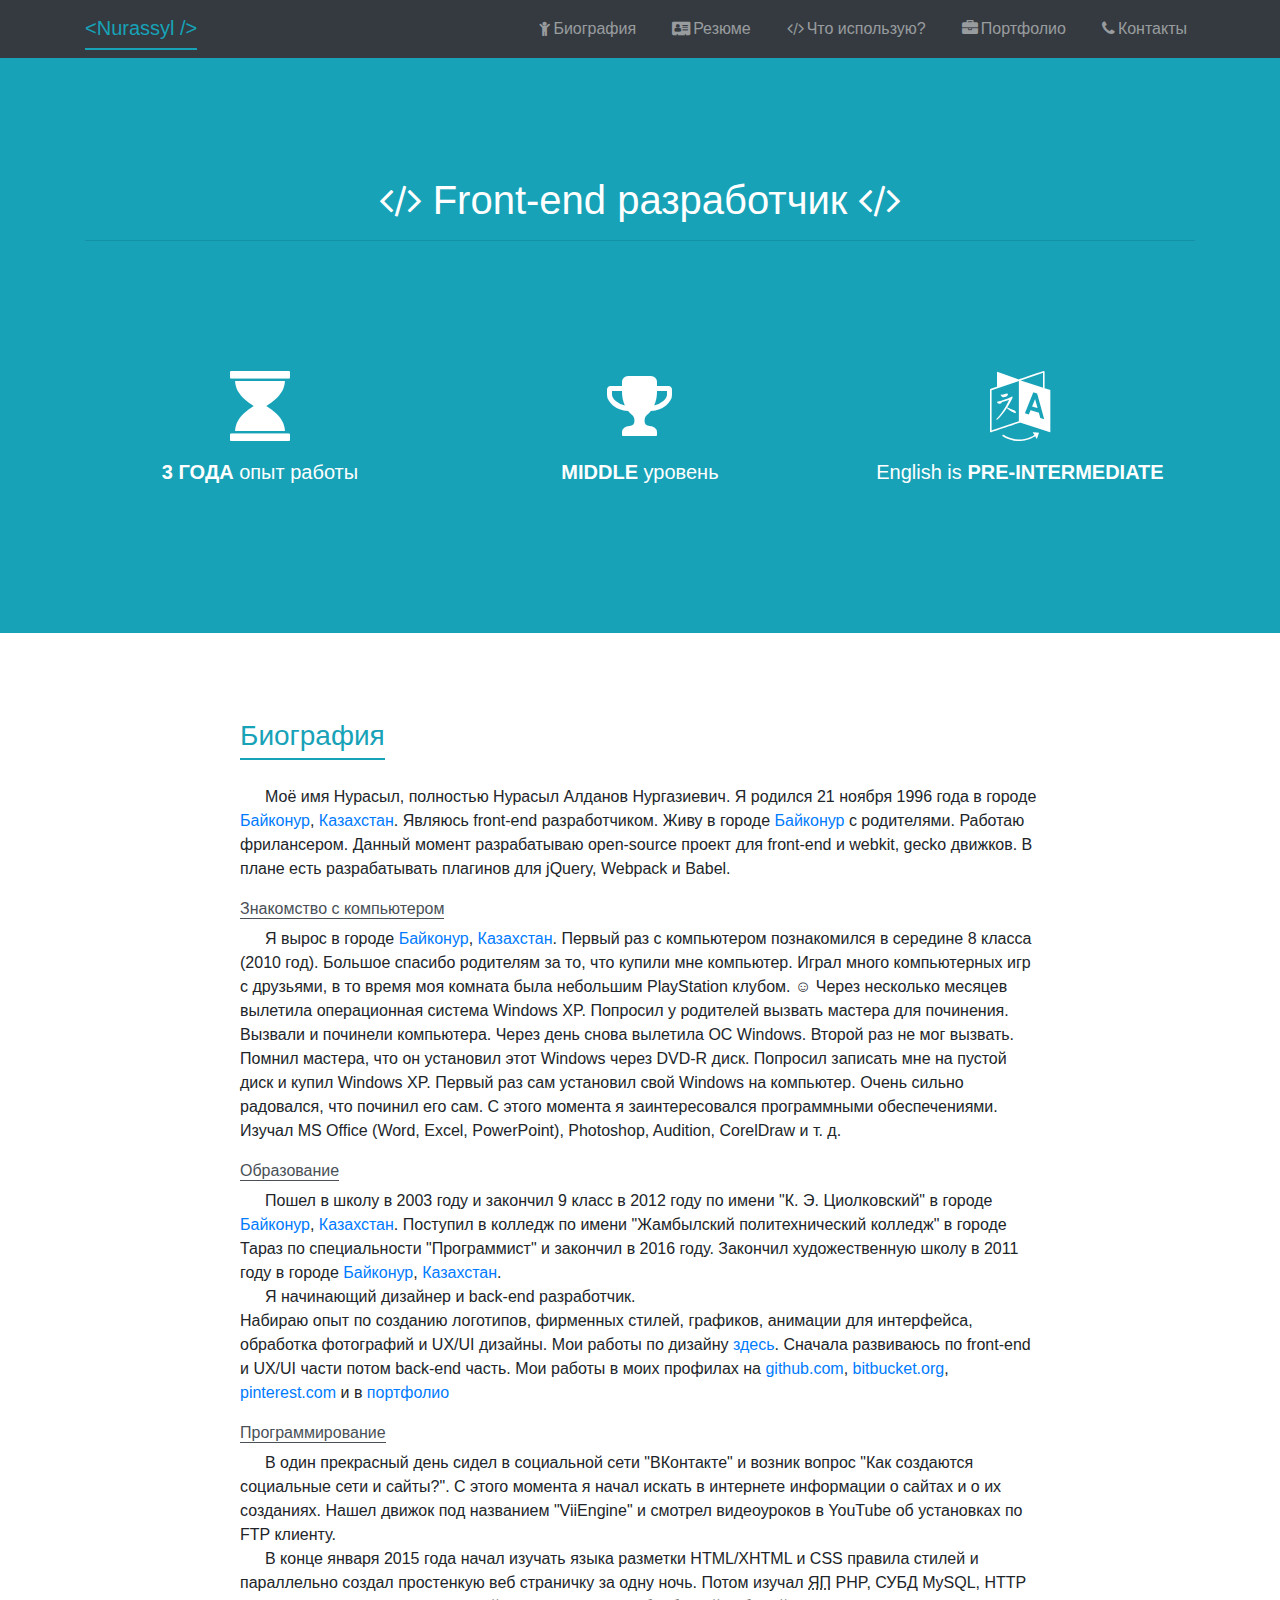
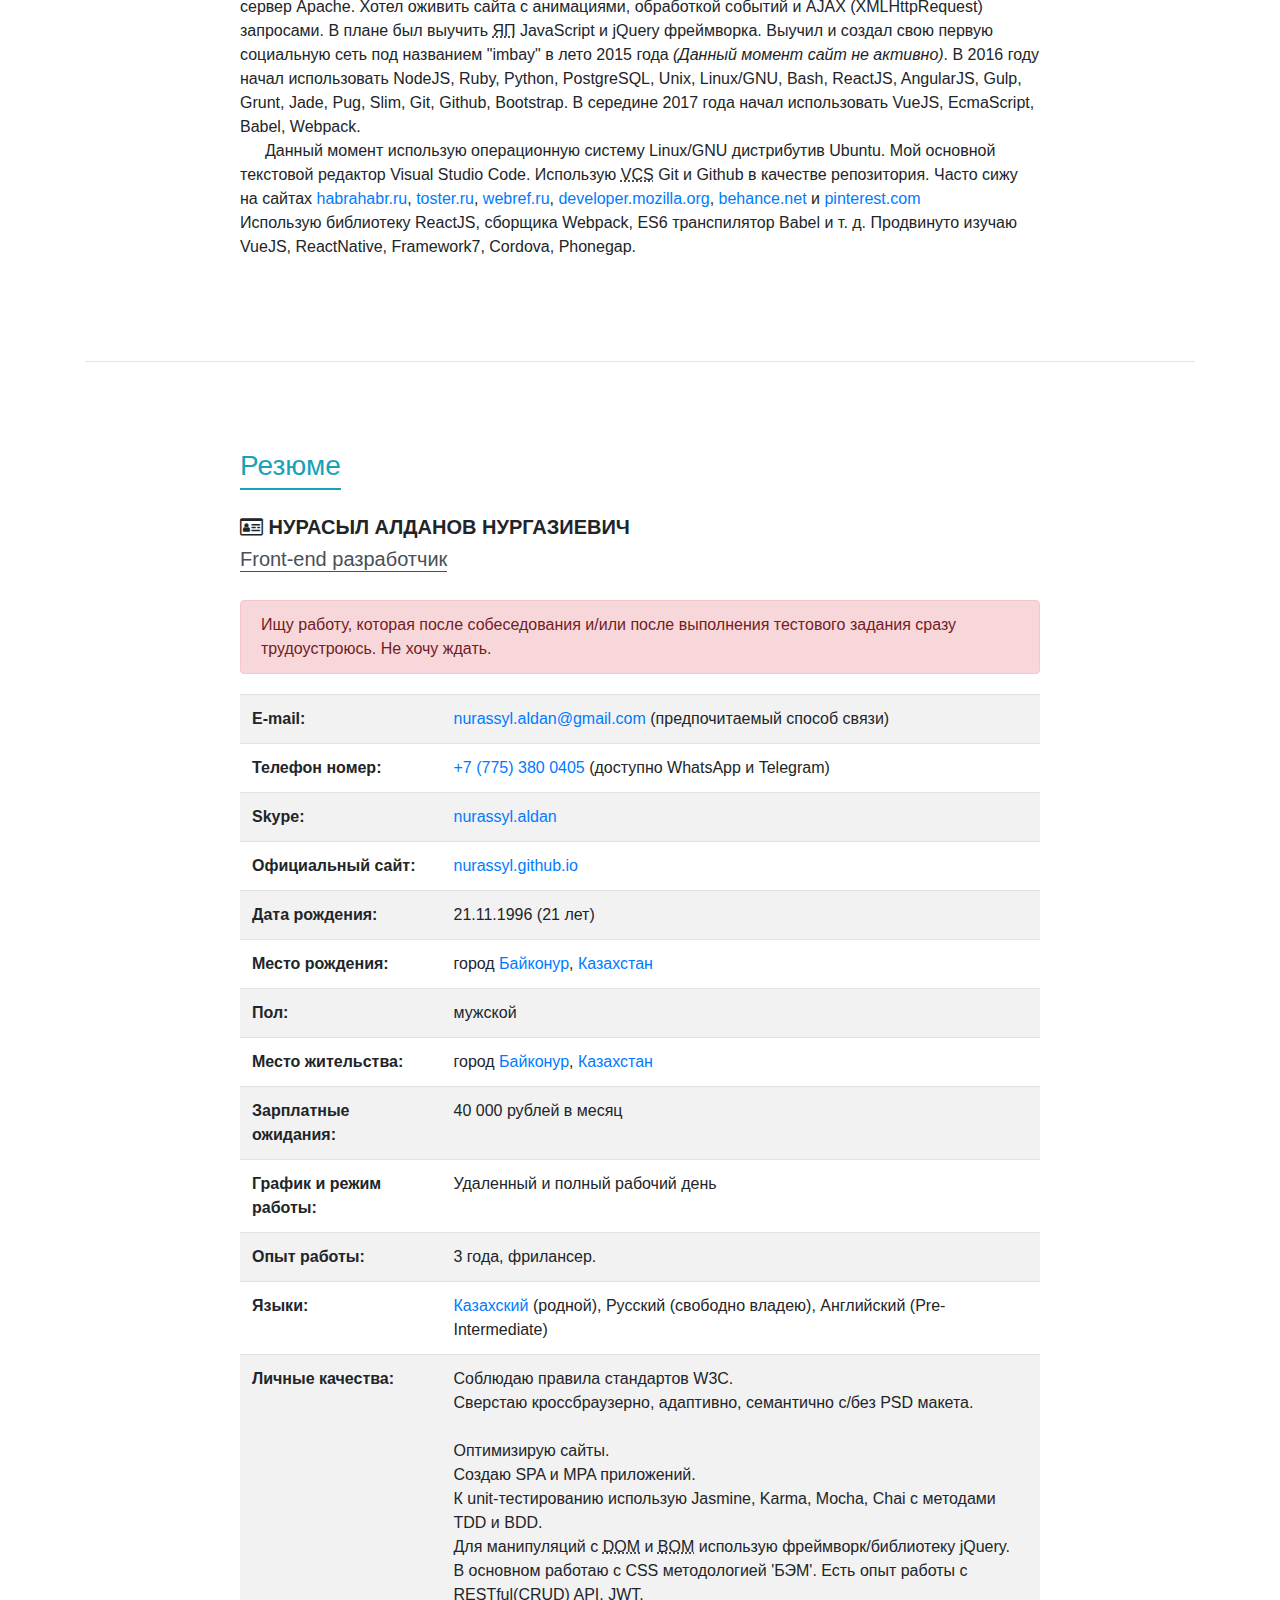
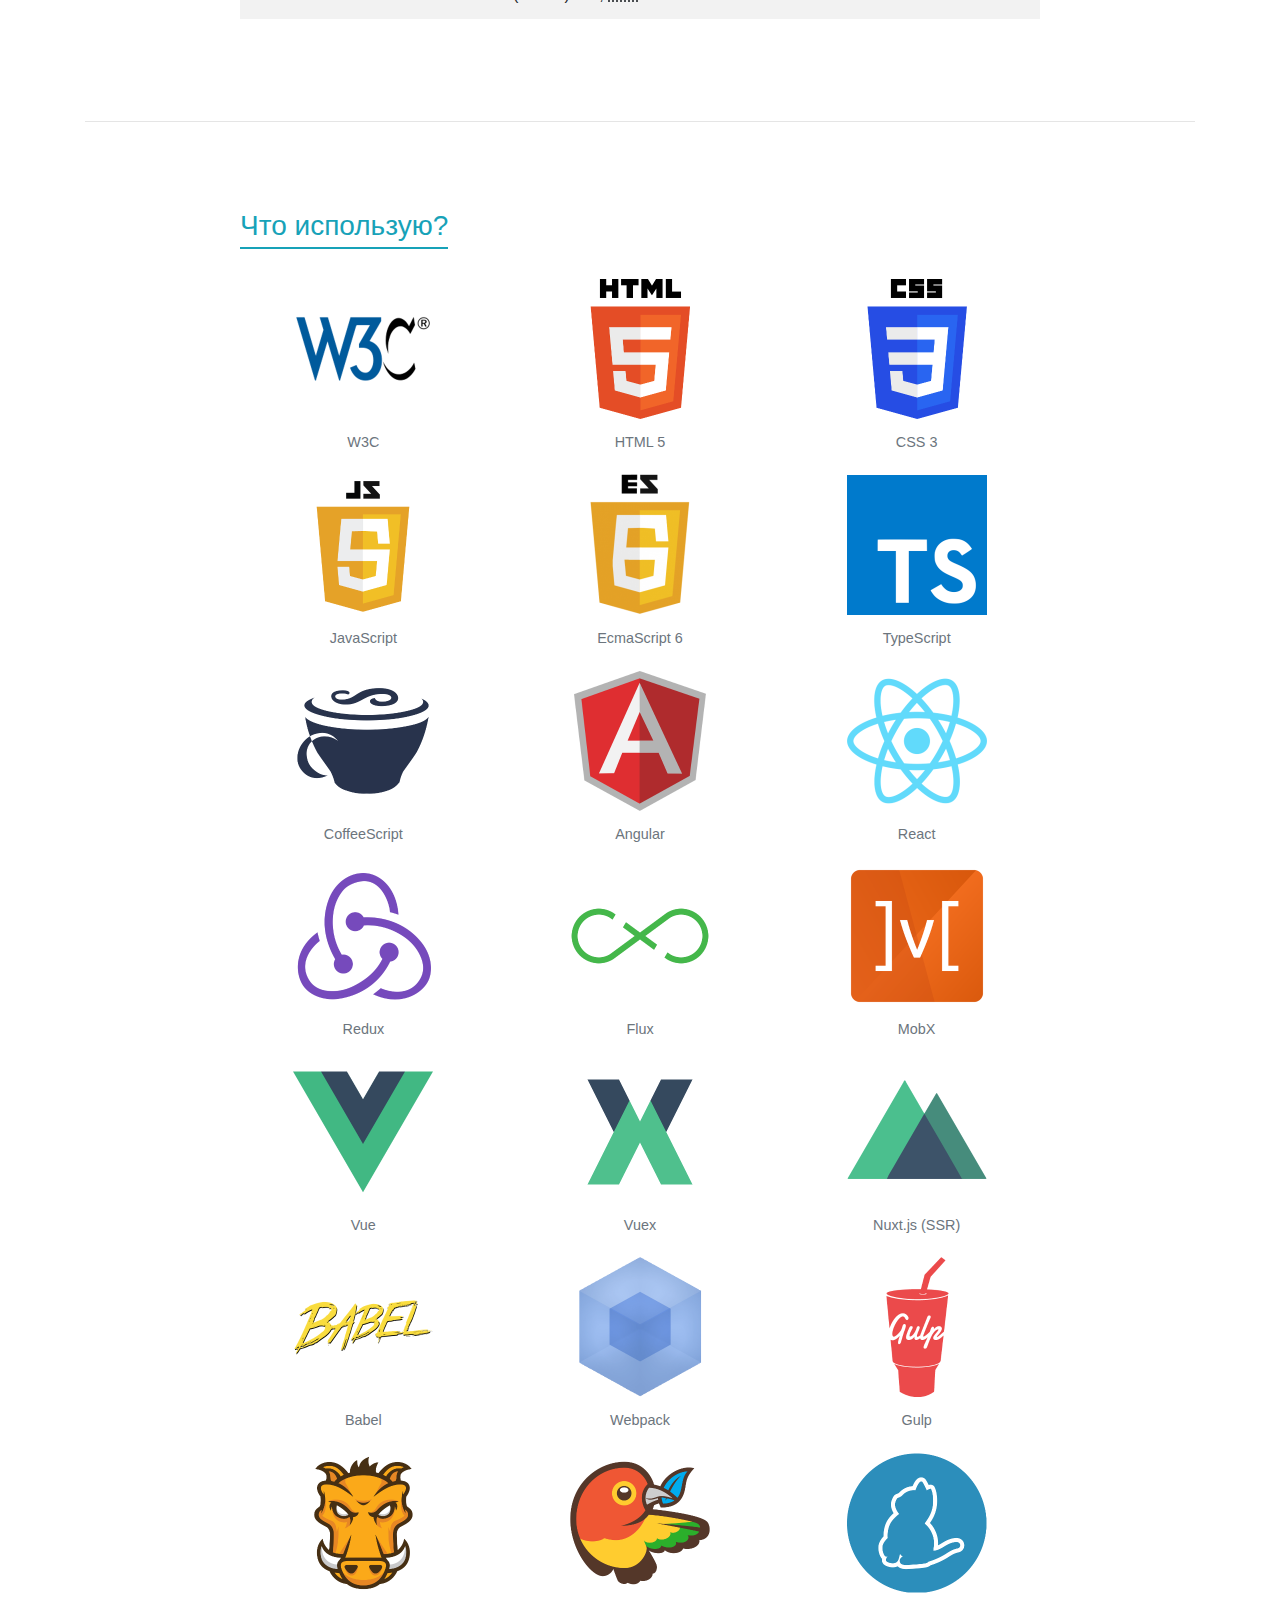
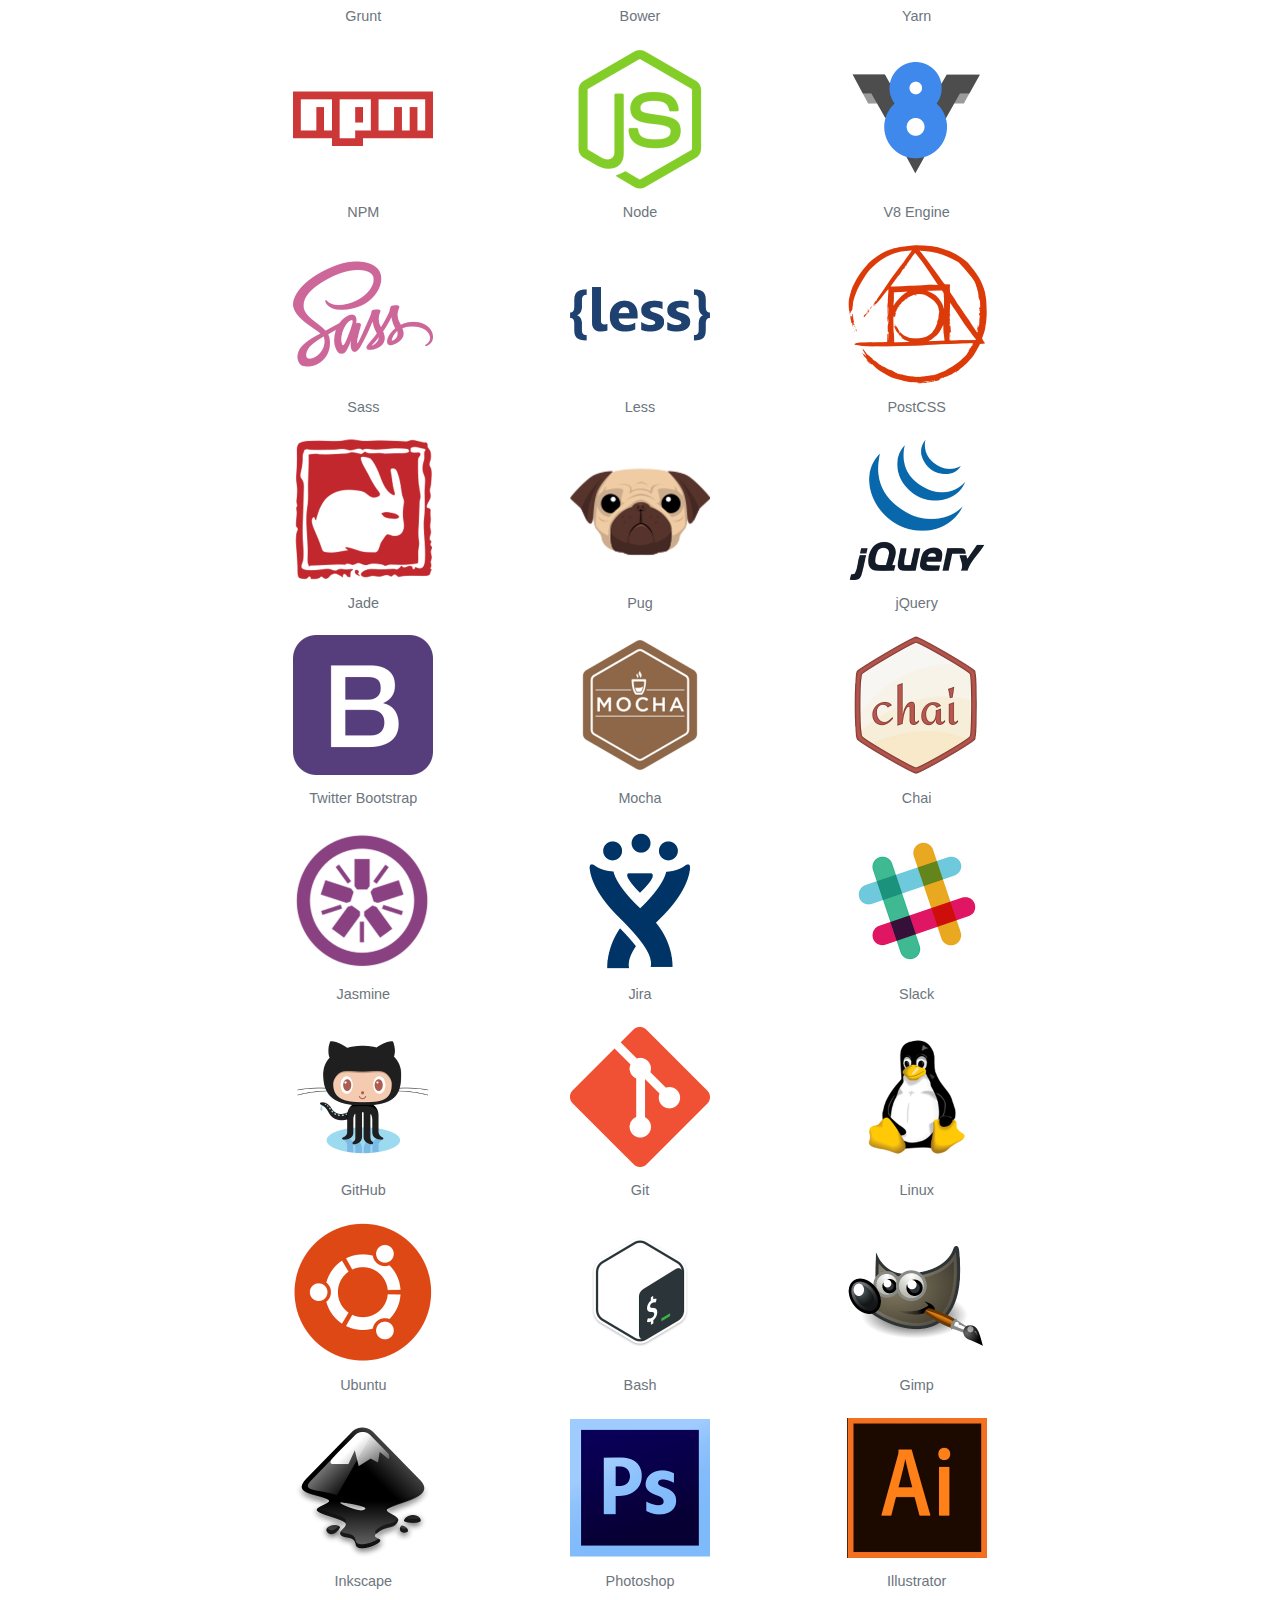
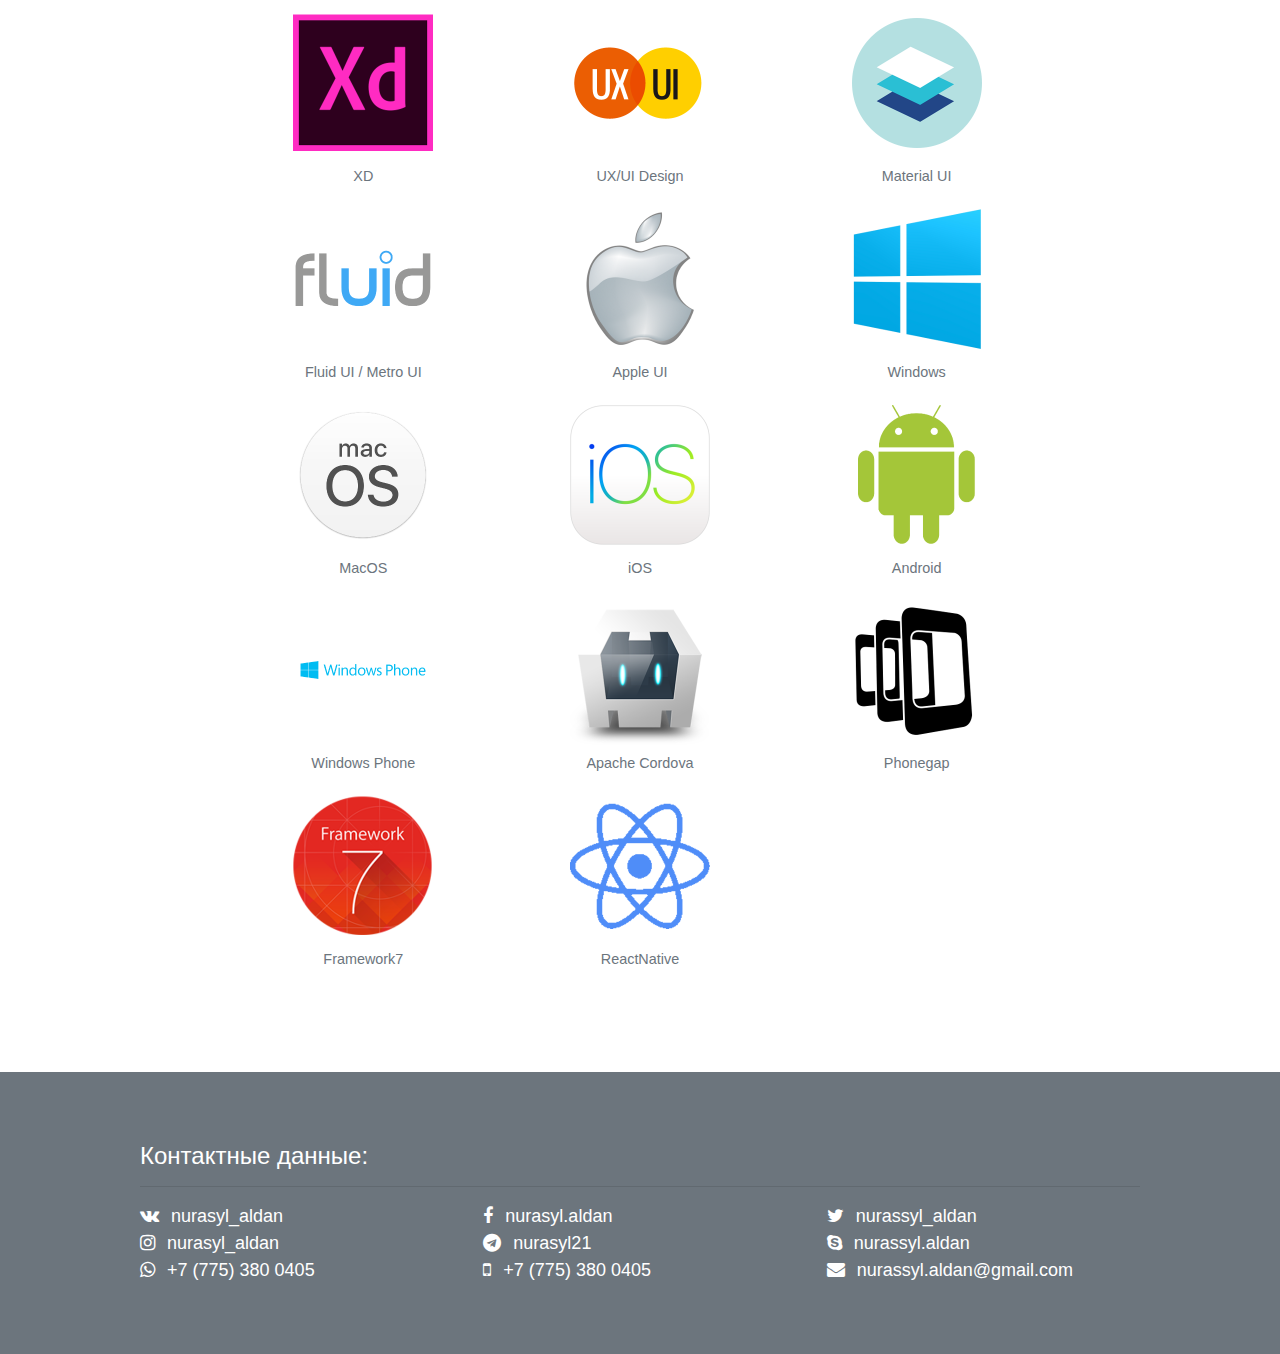
==== commit f808b895: "Updated" ====
--- a/index.html
+++ b/index.html
@@ -19,8 +19,8 @@
     <meta name="revisit" content="1">
     <meta name="robots" content="index, nofollow">
     <title>&lt;Nurassyl /&gt;</title>
-<link rel="apple-touch-icon" sizes="57x57" href="img/favicons/icons-4ccf53c49d7bc52cfa8ec2888843fa37apple-touch-icon-57x57.png"><link rel="apple-touch-icon" sizes="60x60" href="img/favicons/icons-4ccf53c49d7bc52cfa8ec2888843fa37apple-touch-icon-60x60.png"><link rel="apple-touch-icon" sizes="72x72" href="img/favicons/icons-4ccf53c49d7bc52cfa8ec2888843fa37apple-touch-icon-72x72.png"><link rel="apple-touch-icon" sizes="76x76" href="img/favicons/icons-4ccf53c49d7bc52cfa8ec2888843fa37apple-touch-icon-76x76.png"><link rel="apple-touch-icon" sizes="114x114" href="img/favicons/icons-4ccf53c49d7bc52cfa8ec2888843fa37apple-touch-icon-114x114.png"><link rel="apple-touch-icon" sizes="120x120" href="img/favicons/icons-4ccf53c49d7bc52cfa8ec2888843fa37apple-touch-icon-120x120.png"><link rel="apple-touch-icon" sizes="144x144" href="img/favicons/icons-4ccf53c49d7bc52cfa8ec2888843fa37apple-touch-icon-144x144.png"><link rel="apple-touch-icon" sizes="152x152" href="img/favicons/icons-4ccf53c49d7bc52cfa8ec2888843fa37apple-touch-icon-152x152.png"><link rel="apple-touch-icon" sizes="180x180" href="img/favicons/icons-4ccf53c49d7bc52cfa8ec2888843fa37apple-touch-icon-180x180.png"><meta name="apple-mobile-web-app-capable" content="yes"><meta name="apple-mobile-web-app-status-bar-style" content="black-translucent"><meta name="apple-mobile-web-app-title" content="Nurassyl"><meta name="mobile-web-app-capable" content="yes"><meta name="theme-color" content="#fff"><meta name="application-name" content="Nurassyl"><link rel="icon" type="image/png" sizes="32x32" href="img/favicons/icons-4ccf53c49d7bc52cfa8ec2888843fa37favicon-32x32.png"><link rel="icon" type="image/png" sizes="16x16" href="img/favicons/icons-4ccf53c49d7bc52cfa8ec2888843fa37favicon-16x16.png"><link rel="shortcut icon" href="img/favicons/icons-4ccf53c49d7bc52cfa8ec2888843fa37favicon.ico"><link rel="apple-touch-startup-image" media="(device-width: 320px) and (device-height: 480px) and (-webkit-device-pixel-ratio: 1)" href="img/favicons/icons-4ccf53c49d7bc52cfa8ec2888843fa37apple-touch-startup-image-320x460.png"><link rel="apple-touch-startup-image" media="(device-width: 320px) and (device-height: 480px) and (-webkit-device-pixel-ratio: 2)" href="img/favicons/icons-4ccf53c49d7bc52cfa8ec2888843fa37apple-touch-startup-image-640x920.png"><link rel="apple-touch-startup-image" media="(device-width: 320px) and (device-height: 568px) and (-webkit-device-pixel-ratio: 2)" href="img/favicons/icons-4ccf53c49d7bc52cfa8ec2888843fa37apple-touch-startup-image-640x1096.png"><link rel="apple-touch-startup-image" media="(device-width: 375px) and (device-height: 667px) and (-webkit-device-pixel-ratio: 2)" href="img/favicons/icons-4ccf53c49d7bc52cfa8ec2888843fa37apple-touch-startup-image-750x1294.png"><link rel="apple-touch-startup-image" media="(device-width: 414px) and (device-height: 736px) and (orientation: landscape) and (-webkit-device-pixel-ratio: 3)" href="img/favicons/icons-4ccf53c49d7bc52cfa8ec2888843fa37apple-touch-startup-image-1182x2208.png"><link rel="apple-touch-startup-image" media="(device-width: 414px) and (device-height: 736px) and (orientation: portrait) and (-webkit-device-pixel-ratio: 3)" href="img/favicons/icons-4ccf53c49d7bc52cfa8ec2888843fa37apple-touch-startup-image-1242x2148.png"><link rel="apple-touch-startup-image" media="(device-width: 768px) and (device-height: 1024px) and (orientation: landscape) and (-webkit-device-pixel-ratio: 1)" href="img/favicons/icons-4ccf53c49d7bc52cfa8ec2888843fa37apple-touch-startup-image-748x1024.png"><link rel="apple-touch-startup-image" media="(device-width: 768px) and (device-height: 1024px) and (orientation: portrait) and (-webkit-device-pixel-ratio: 1)" href="img/favicons/icons-4ccf53c49d7bc52cfa8ec2888843fa37apple-touch-startup-image-768x1004.png"><link rel="apple-touch-startup-image" media="(device-width: 768px) and (device-height: 1024px) and (orientation: landscape) and (-webkit-device-pixel-ratio: 2)" href="img/favicons/icons-4ccf53c49d7bc52cfa8ec2888843fa37apple-touch-startup-image-1496x2048.png"><link rel="apple-touch-startup-image" media="(device-width: 768px) and (device-height: 1024px) and (orientation: portrait) and (-webkit-device-pixel-ratio: 2)" href="img/favicons/icons-4ccf53c49d7bc52cfa8ec2888843fa37apple-touch-startup-image-1536x2008.png"><link href="style.8944f7048555b403e29d.css" rel="stylesheet"></head>
+<meta name="mobile-web-app-capable" content="yes"><meta name="theme-color" content="#fff"><meta name="application-name" content="Nurassyl"><link rel="apple-touch-icon" sizes="57x57" href="img/favicons/icons-4ccf53c49d7bc52cfa8ec2888843fa37apple-touch-icon-57x57.png"><link rel="apple-touch-icon" sizes="60x60" href="img/favicons/icons-4ccf53c49d7bc52cfa8ec2888843fa37apple-touch-icon-60x60.png"><link rel="apple-touch-icon" sizes="72x72" href="img/favicons/icons-4ccf53c49d7bc52cfa8ec2888843fa37apple-touch-icon-72x72.png"><link rel="apple-touch-icon" sizes="76x76" href="img/favicons/icons-4ccf53c49d7bc52cfa8ec2888843fa37apple-touch-icon-76x76.png"><link rel="apple-touch-icon" sizes="114x114" href="img/favicons/icons-4ccf53c49d7bc52cfa8ec2888843fa37apple-touch-icon-114x114.png"><link rel="apple-touch-icon" sizes="120x120" href="img/favicons/icons-4ccf53c49d7bc52cfa8ec2888843fa37apple-touch-icon-120x120.png"><link rel="apple-touch-icon" sizes="144x144" href="img/favicons/icons-4ccf53c49d7bc52cfa8ec2888843fa37apple-touch-icon-144x144.png"><link rel="apple-touch-icon" sizes="152x152" href="img/favicons/icons-4ccf53c49d7bc52cfa8ec2888843fa37apple-touch-icon-152x152.png"><link rel="apple-touch-icon" sizes="180x180" href="img/favicons/icons-4ccf53c49d7bc52cfa8ec2888843fa37apple-touch-icon-180x180.png"><meta name="apple-mobile-web-app-capable" content="yes"><meta name="apple-mobile-web-app-status-bar-style" content="black-translucent"><meta name="apple-mobile-web-app-title" content="Nurassyl"><link rel="icon" type="image/png" sizes="32x32" href="img/favicons/icons-4ccf53c49d7bc52cfa8ec2888843fa37favicon-32x32.png"><link rel="icon" type="image/png" sizes="16x16" href="img/favicons/icons-4ccf53c49d7bc52cfa8ec2888843fa37favicon-16x16.png"><link rel="shortcut icon" href="img/favicons/icons-4ccf53c49d7bc52cfa8ec2888843fa37favicon.ico"><link rel="apple-touch-startup-image" media="(device-width: 320px) and (device-height: 480px) and (-webkit-device-pixel-ratio: 1)" href="img/favicons/icons-4ccf53c49d7bc52cfa8ec2888843fa37apple-touch-startup-image-320x460.png"><link rel="apple-touch-startup-image" media="(device-width: 320px) and (device-height: 480px) and (-webkit-device-pixel-ratio: 2)" href="img/favicons/icons-4ccf53c49d7bc52cfa8ec2888843fa37apple-touch-startup-image-640x920.png"><link rel="apple-touch-startup-image" media="(device-width: 320px) and (device-height: 568px) and (-webkit-device-pixel-ratio: 2)" href="img/favicons/icons-4ccf53c49d7bc52cfa8ec2888843fa37apple-touch-startup-image-640x1096.png"><link rel="apple-touch-startup-image" media="(device-width: 375px) and (device-height: 667px) and (-webkit-device-pixel-ratio: 2)" href="img/favicons/icons-4ccf53c49d7bc52cfa8ec2888843fa37apple-touch-startup-image-750x1294.png"><link rel="apple-touch-startup-image" media="(device-width: 414px) and (device-height: 736px) and (orientation: landscape) and (-webkit-device-pixel-ratio: 3)" href="img/favicons/icons-4ccf53c49d7bc52cfa8ec2888843fa37apple-touch-startup-image-1182x2208.png"><link rel="apple-touch-startup-image" media="(device-width: 414px) and (device-height: 736px) and (orientation: portrait) and (-webkit-device-pixel-ratio: 3)" href="img/favicons/icons-4ccf53c49d7bc52cfa8ec2888843fa37apple-touch-startup-image-1242x2148.png"><link rel="apple-touch-startup-image" media="(device-width: 768px) and (device-height: 1024px) and (orientation: landscape) and (-webkit-device-pixel-ratio: 1)" href="img/favicons/icons-4ccf53c49d7bc52cfa8ec2888843fa37apple-touch-startup-image-748x1024.png"><link rel="apple-touch-startup-image" media="(device-width: 768px) and (device-height: 1024px) and (orientation: portrait) and (-webkit-device-pixel-ratio: 1)" href="img/favicons/icons-4ccf53c49d7bc52cfa8ec2888843fa37apple-touch-startup-image-768x1004.png"><link rel="apple-touch-startup-image" media="(device-width: 768px) and (device-height: 1024px) and (orientation: landscape) and (-webkit-device-pixel-ratio: 2)" href="img/favicons/icons-4ccf53c49d7bc52cfa8ec2888843fa37apple-touch-startup-image-1496x2048.png"><link rel="apple-touch-startup-image" media="(device-width: 768px) and (device-height: 1024px) and (orientation: portrait) and (-webkit-device-pixel-ratio: 2)" href="img/favicons/icons-4ccf53c49d7bc52cfa8ec2888843fa37apple-touch-startup-image-1536x2008.png"><link href="style.636276a26056a348ac76.css" rel="stylesheet"></head>
 <body>
     <div id="root"></div>
-<script type="text/javascript" src="app.8944f7048555b403e29d.js"></script></body>
+<script type="text/javascript" src="app.636276a26056a348ac76.js"></script></body>
 </html>
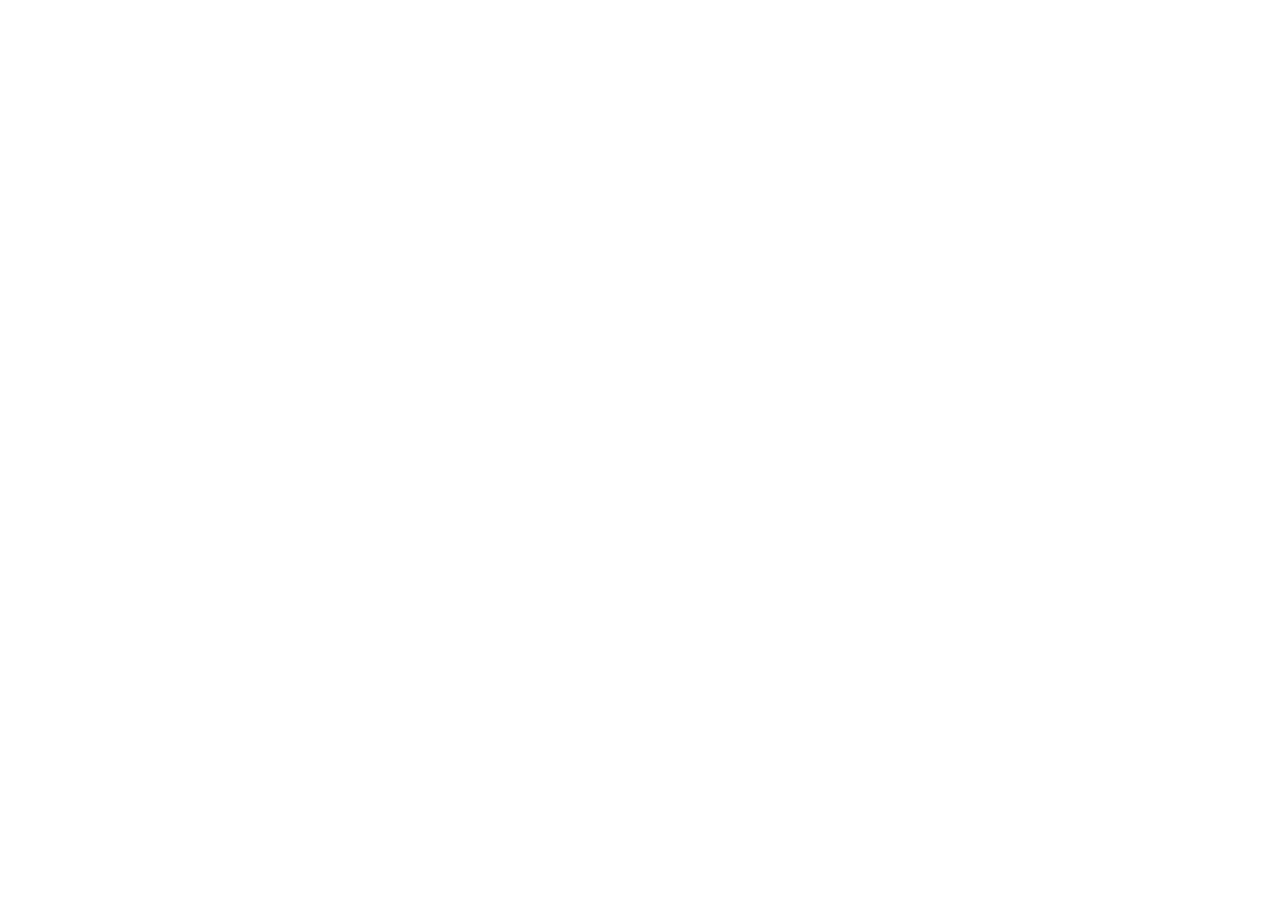
==== commit aea956a4: "removed main page" ====
--- a/index.html
+++ b/index.html
@@ -19,8 +19,8 @@
     <meta name="revisit" content="1">
     <meta name="robots" content="index, nofollow">
     <title>&lt;Nurassyl /&gt;</title>
-<meta name="mobile-web-app-capable" content="yes"><meta name="theme-color" content="#fff"><meta name="application-name" content="Nurassyl"><link rel="apple-touch-icon" sizes="57x57" href="img/favicons/icons-4ccf53c49d7bc52cfa8ec2888843fa37apple-touch-icon-57x57.png"><link rel="apple-touch-icon" sizes="60x60" href="img/favicons/icons-4ccf53c49d7bc52cfa8ec2888843fa37apple-touch-icon-60x60.png"><link rel="apple-touch-icon" sizes="72x72" href="img/favicons/icons-4ccf53c49d7bc52cfa8ec2888843fa37apple-touch-icon-72x72.png"><link rel="apple-touch-icon" sizes="76x76" href="img/favicons/icons-4ccf53c49d7bc52cfa8ec2888843fa37apple-touch-icon-76x76.png"><link rel="apple-touch-icon" sizes="114x114" href="img/favicons/icons-4ccf53c49d7bc52cfa8ec2888843fa37apple-touch-icon-114x114.png"><link rel="apple-touch-icon" sizes="120x120" href="img/favicons/icons-4ccf53c49d7bc52cfa8ec2888843fa37apple-touch-icon-120x120.png"><link rel="apple-touch-icon" sizes="144x144" href="img/favicons/icons-4ccf53c49d7bc52cfa8ec2888843fa37apple-touch-icon-144x144.png"><link rel="apple-touch-icon" sizes="152x152" href="img/favicons/icons-4ccf53c49d7bc52cfa8ec2888843fa37apple-touch-icon-152x152.png"><link rel="apple-touch-icon" sizes="180x180" href="img/favicons/icons-4ccf53c49d7bc52cfa8ec2888843fa37apple-touch-icon-180x180.png"><meta name="apple-mobile-web-app-capable" content="yes"><meta name="apple-mobile-web-app-status-bar-style" content="black-translucent"><meta name="apple-mobile-web-app-title" content="Nurassyl"><link rel="icon" type="image/png" sizes="32x32" href="img/favicons/icons-4ccf53c49d7bc52cfa8ec2888843fa37favicon-32x32.png"><link rel="icon" type="image/png" sizes="16x16" href="img/favicons/icons-4ccf53c49d7bc52cfa8ec2888843fa37favicon-16x16.png"><link rel="shortcut icon" href="img/favicons/icons-4ccf53c49d7bc52cfa8ec2888843fa37favicon.ico"><link rel="apple-touch-startup-image" media="(device-width: 320px) and (device-height: 480px) and (-webkit-device-pixel-ratio: 1)" href="img/favicons/icons-4ccf53c49d7bc52cfa8ec2888843fa37apple-touch-startup-image-320x460.png"><link rel="apple-touch-startup-image" media="(device-width: 320px) and (device-height: 480px) and (-webkit-device-pixel-ratio: 2)" href="img/favicons/icons-4ccf53c49d7bc52cfa8ec2888843fa37apple-touch-startup-image-640x920.png"><link rel="apple-touch-startup-image" media="(device-width: 320px) and (device-height: 568px) and (-webkit-device-pixel-ratio: 2)" href="img/favicons/icons-4ccf53c49d7bc52cfa8ec2888843fa37apple-touch-startup-image-640x1096.png"><link rel="apple-touch-startup-image" media="(device-width: 375px) and (device-height: 667px) and (-webkit-device-pixel-ratio: 2)" href="img/favicons/icons-4ccf53c49d7bc52cfa8ec2888843fa37apple-touch-startup-image-750x1294.png"><link rel="apple-touch-startup-image" media="(device-width: 414px) and (device-height: 736px) and (orientation: landscape) and (-webkit-device-pixel-ratio: 3)" href="img/favicons/icons-4ccf53c49d7bc52cfa8ec2888843fa37apple-touch-startup-image-1182x2208.png"><link rel="apple-touch-startup-image" media="(device-width: 414px) and (device-height: 736px) and (orientation: portrait) and (-webkit-device-pixel-ratio: 3)" href="img/favicons/icons-4ccf53c49d7bc52cfa8ec2888843fa37apple-touch-startup-image-1242x2148.png"><link rel="apple-touch-startup-image" media="(device-width: 768px) and (device-height: 1024px) and (orientation: landscape) and (-webkit-device-pixel-ratio: 1)" href="img/favicons/icons-4ccf53c49d7bc52cfa8ec2888843fa37apple-touch-startup-image-748x1024.png"><link rel="apple-touch-startup-image" media="(device-width: 768px) and (device-height: 1024px) and (orientation: portrait) and (-webkit-device-pixel-ratio: 1)" href="img/favicons/icons-4ccf53c49d7bc52cfa8ec2888843fa37apple-touch-startup-image-768x1004.png"><link rel="apple-touch-startup-image" media="(device-width: 768px) and (device-height: 1024px) and (orientation: landscape) and (-webkit-device-pixel-ratio: 2)" href="img/favicons/icons-4ccf53c49d7bc52cfa8ec2888843fa37apple-touch-startup-image-1496x2048.png"><link rel="apple-touch-startup-image" media="(device-width: 768px) and (device-height: 1024px) and (orientation: portrait) and (-webkit-device-pixel-ratio: 2)" href="img/favicons/icons-4ccf53c49d7bc52cfa8ec2888843fa37apple-touch-startup-image-1536x2008.png"><link href="style.636276a26056a348ac76.css" rel="stylesheet"></head>
+<meta name="mobile-web-app-capable" content="yes"><meta name="theme-color" content="#fff"><meta name="application-name" content="Nurassyl"><link rel="apple-touch-icon" sizes="57x57" href="img/favicons/icons-4ccf53c49d7bc52cfa8ec2888843fa37apple-touch-icon-57x57.png"><link rel="apple-touch-icon" sizes="60x60" href="img/favicons/icons-4ccf53c49d7bc52cfa8ec2888843fa37apple-touch-icon-60x60.png"><link rel="apple-touch-icon" sizes="72x72" href="img/favicons/icons-4ccf53c49d7bc52cfa8ec2888843fa37apple-touch-icon-72x72.png"><link rel="apple-touch-icon" sizes="76x76" href="img/favicons/icons-4ccf53c49d7bc52cfa8ec2888843fa37apple-touch-icon-76x76.png"><link rel="apple-touch-icon" sizes="114x114" href="img/favicons/icons-4ccf53c49d7bc52cfa8ec2888843fa37apple-touch-icon-114x114.png"><link rel="apple-touch-icon" sizes="120x120" href="img/favicons/icons-4ccf53c49d7bc52cfa8ec2888843fa37apple-touch-icon-120x120.png"><link rel="apple-touch-icon" sizes="144x144" href="img/favicons/icons-4ccf53c49d7bc52cfa8ec2888843fa37apple-touch-icon-144x144.png"><link rel="apple-touch-icon" sizes="152x152" href="img/favicons/icons-4ccf53c49d7bc52cfa8ec2888843fa37apple-touch-icon-152x152.png"><link rel="apple-touch-icon" sizes="180x180" href="img/favicons/icons-4ccf53c49d7bc52cfa8ec2888843fa37apple-touch-icon-180x180.png"><meta name="apple-mobile-web-app-capable" content="yes"><meta name="apple-mobile-web-app-status-bar-style" content="black-translucent"><meta name="apple-mobile-web-app-title" content="Nurassyl"><link rel="icon" type="image/png" sizes="32x32" href="img/favicons/icons-4ccf53c49d7bc52cfa8ec2888843fa37favicon-32x32.png"><link rel="icon" type="image/png" sizes="16x16" href="img/favicons/icons-4ccf53c49d7bc52cfa8ec2888843fa37favicon-16x16.png"><link rel="shortcut icon" href="img/favicons/icons-4ccf53c49d7bc52cfa8ec2888843fa37favicon.ico"><link rel="apple-touch-startup-image" media="(device-width: 320px) and (device-height: 480px) and (-webkit-device-pixel-ratio: 1)" href="img/favicons/icons-4ccf53c49d7bc52cfa8ec2888843fa37apple-touch-startup-image-320x460.png"><link rel="apple-touch-startup-image" media="(device-width: 320px) and (device-height: 480px) and (-webkit-device-pixel-ratio: 2)" href="img/favicons/icons-4ccf53c49d7bc52cfa8ec2888843fa37apple-touch-startup-image-640x920.png"><link rel="apple-touch-startup-image" media="(device-width: 320px) and (device-height: 568px) and (-webkit-device-pixel-ratio: 2)" href="img/favicons/icons-4ccf53c49d7bc52cfa8ec2888843fa37apple-touch-startup-image-640x1096.png"><link rel="apple-touch-startup-image" media="(device-width: 375px) and (device-height: 667px) and (-webkit-device-pixel-ratio: 2)" href="img/favicons/icons-4ccf53c49d7bc52cfa8ec2888843fa37apple-touch-startup-image-750x1294.png"><link rel="apple-touch-startup-image" media="(device-width: 414px) and (device-height: 736px) and (orientation: landscape) and (-webkit-device-pixel-ratio: 3)" href="img/favicons/icons-4ccf53c49d7bc52cfa8ec2888843fa37apple-touch-startup-image-1182x2208.png"><link rel="apple-touch-startup-image" media="(device-width: 414px) and (device-height: 736px) and (orientation: portrait) and (-webkit-device-pixel-ratio: 3)" href="img/favicons/icons-4ccf53c49d7bc52cfa8ec2888843fa37apple-touch-startup-image-1242x2148.png"><link rel="apple-touch-startup-image" media="(device-width: 768px) and (device-height: 1024px) and (orientation: landscape) and (-webkit-device-pixel-ratio: 1)" href="img/favicons/icons-4ccf53c49d7bc52cfa8ec2888843fa37apple-touch-startup-image-748x1024.png"><link rel="apple-touch-startup-image" media="(device-width: 768px) and (device-height: 1024px) and (orientation: portrait) and (-webkit-device-pixel-ratio: 1)" href="img/favicons/icons-4ccf53c49d7bc52cfa8ec2888843fa37apple-touch-startup-image-768x1004.png"><link rel="apple-touch-startup-image" media="(device-width: 768px) and (device-height: 1024px) and (orientation: landscape) and (-webkit-device-pixel-ratio: 2)" href="img/favicons/icons-4ccf53c49d7bc52cfa8ec2888843fa37apple-touch-startup-image-1496x2048.png"><link rel="apple-touch-startup-image" media="(device-width: 768px) and (device-height: 1024px) and (orientation: portrait) and (-webkit-device-pixel-ratio: 2)" href="img/favicons/icons-4ccf53c49d7bc52cfa8ec2888843fa37apple-touch-startup-image-1536x2008.png"><link href="style.4d9dd3c31acf3e16fdbb.css" rel="stylesheet"></head>
 <body>
-    <div id="root"></div>
-<script type="text/javascript" src="app.636276a26056a348ac76.js"></script></body>
+    <!--<div id="root"></div>-->
+<script type="text/javascript" src="app.4d9dd3c31acf3e16fdbb.js"></script></body>
 </html>
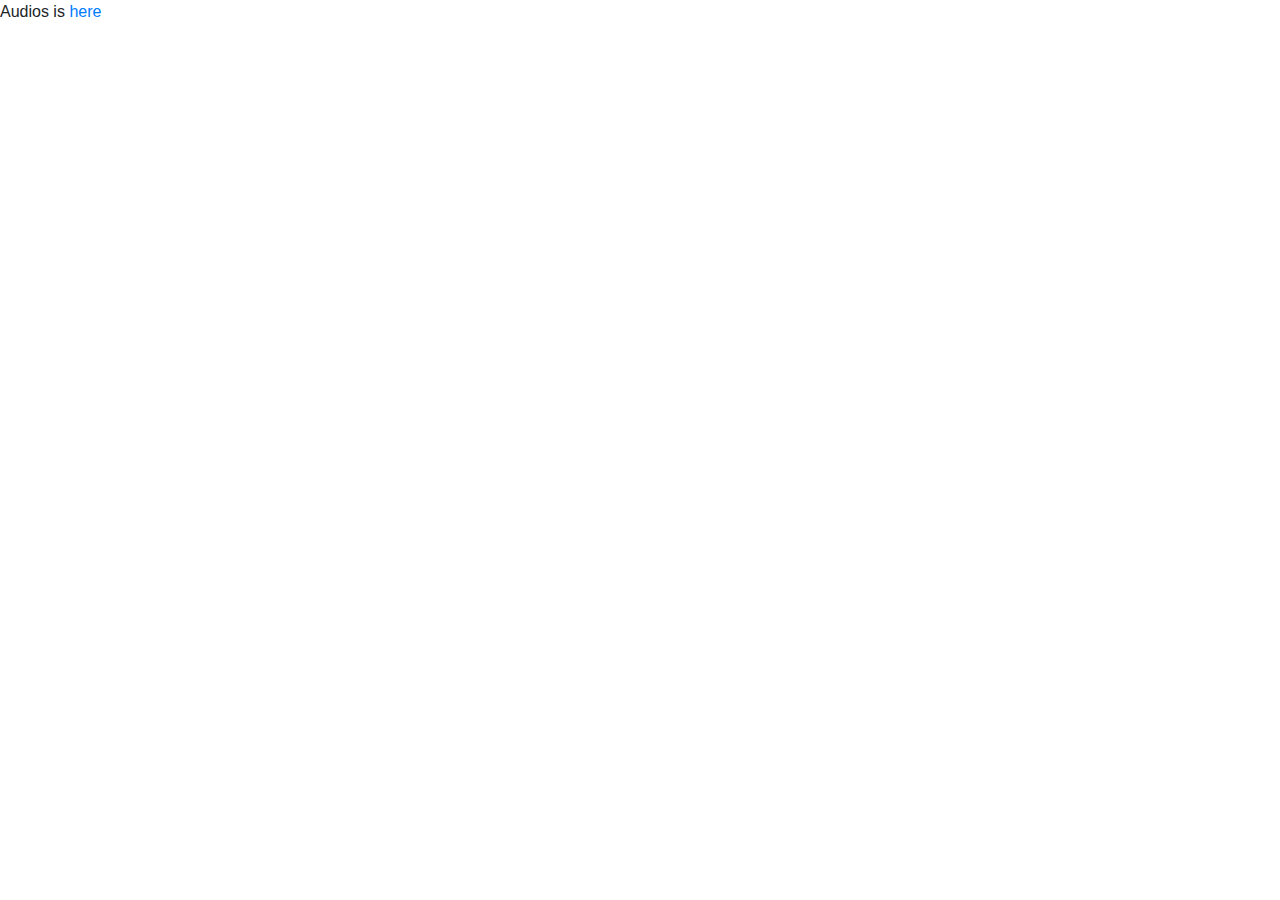
==== commit 77abbae9: "main page updated" ====
--- a/index.html
+++ b/index.html
@@ -22,5 +22,8 @@
 <meta name="mobile-web-app-capable" content="yes"><meta name="theme-color" content="#fff"><meta name="application-name" content="Nurassyl"><link rel="apple-touch-icon" sizes="57x57" href="img/favicons/icons-4ccf53c49d7bc52cfa8ec2888843fa37apple-touch-icon-57x57.png"><link rel="apple-touch-icon" sizes="60x60" href="img/favicons/icons-4ccf53c49d7bc52cfa8ec2888843fa37apple-touch-icon-60x60.png"><link rel="apple-touch-icon" sizes="72x72" href="img/favicons/icons-4ccf53c49d7bc52cfa8ec2888843fa37apple-touch-icon-72x72.png"><link rel="apple-touch-icon" sizes="76x76" href="img/favicons/icons-4ccf53c49d7bc52cfa8ec2888843fa37apple-touch-icon-76x76.png"><link rel="apple-touch-icon" sizes="114x114" href="img/favicons/icons-4ccf53c49d7bc52cfa8ec2888843fa37apple-touch-icon-114x114.png"><link rel="apple-touch-icon" sizes="120x120" href="img/favicons/icons-4ccf53c49d7bc52cfa8ec2888843fa37apple-touch-icon-120x120.png"><link rel="apple-touch-icon" sizes="144x144" href="img/favicons/icons-4ccf53c49d7bc52cfa8ec2888843fa37apple-touch-icon-144x144.png"><link rel="apple-touch-icon" sizes="152x152" href="img/favicons/icons-4ccf53c49d7bc52cfa8ec2888843fa37apple-touch-icon-152x152.png"><link rel="apple-touch-icon" sizes="180x180" href="img/favicons/icons-4ccf53c49d7bc52cfa8ec2888843fa37apple-touch-icon-180x180.png"><meta name="apple-mobile-web-app-capable" content="yes"><meta name="apple-mobile-web-app-status-bar-style" content="black-translucent"><meta name="apple-mobile-web-app-title" content="Nurassyl"><link rel="icon" type="image/png" sizes="32x32" href="img/favicons/icons-4ccf53c49d7bc52cfa8ec2888843fa37favicon-32x32.png"><link rel="icon" type="image/png" sizes="16x16" href="img/favicons/icons-4ccf53c49d7bc52cfa8ec2888843fa37favicon-16x16.png"><link rel="shortcut icon" href="img/favicons/icons-4ccf53c49d7bc52cfa8ec2888843fa37favicon.ico"><link rel="apple-touch-startup-image" media="(device-width: 320px) and (device-height: 480px) and (-webkit-device-pixel-ratio: 1)" href="img/favicons/icons-4ccf53c49d7bc52cfa8ec2888843fa37apple-touch-startup-image-320x460.png"><link rel="apple-touch-startup-image" media="(device-width: 320px) and (device-height: 480px) and (-webkit-device-pixel-ratio: 2)" href="img/favicons/icons-4ccf53c49d7bc52cfa8ec2888843fa37apple-touch-startup-image-640x920.png"><link rel="apple-touch-startup-image" media="(device-width: 320px) and (device-height: 568px) and (-webkit-device-pixel-ratio: 2)" href="img/favicons/icons-4ccf53c49d7bc52cfa8ec2888843fa37apple-touch-startup-image-640x1096.png"><link rel="apple-touch-startup-image" media="(device-width: 375px) and (device-height: 667px) and (-webkit-device-pixel-ratio: 2)" href="img/favicons/icons-4ccf53c49d7bc52cfa8ec2888843fa37apple-touch-startup-image-750x1294.png"><link rel="apple-touch-startup-image" media="(device-width: 414px) and (device-height: 736px) and (orientation: landscape) and (-webkit-device-pixel-ratio: 3)" href="img/favicons/icons-4ccf53c49d7bc52cfa8ec2888843fa37apple-touch-startup-image-1182x2208.png"><link rel="apple-touch-startup-image" media="(device-width: 414px) and (device-height: 736px) and (orientation: portrait) and (-webkit-device-pixel-ratio: 3)" href="img/favicons/icons-4ccf53c49d7bc52cfa8ec2888843fa37apple-touch-startup-image-1242x2148.png"><link rel="apple-touch-startup-image" media="(device-width: 768px) and (device-height: 1024px) and (orientation: landscape) and (-webkit-device-pixel-ratio: 1)" href="img/favicons/icons-4ccf53c49d7bc52cfa8ec2888843fa37apple-touch-startup-image-748x1024.png"><link rel="apple-touch-startup-image" media="(device-width: 768px) and (device-height: 1024px) and (orientation: portrait) and (-webkit-device-pixel-ratio: 1)" href="img/favicons/icons-4ccf53c49d7bc52cfa8ec2888843fa37apple-touch-startup-image-768x1004.png"><link rel="apple-touch-startup-image" media="(device-width: 768px) and (device-height: 1024px) and (orientation: landscape) and (-webkit-device-pixel-ratio: 2)" href="img/favicons/icons-4ccf53c49d7bc52cfa8ec2888843fa37apple-touch-startup-image-1496x2048.png"><link rel="apple-touch-startup-image" media="(device-width: 768px) and (device-height: 1024px) and (orientation: portrait) and (-webkit-device-pixel-ratio: 2)" href="img/favicons/icons-4ccf53c49d7bc52cfa8ec2888843fa37apple-touch-startup-image-1536x2008.png"><link href="style.4d9dd3c31acf3e16fdbb.css" rel="stylesheet"></head>
 <body>
     <!--<div id="root"></div>-->
+    <p>
+        Audios is <a href="/audios/">here</a>
+    </p>
 <script type="text/javascript" src="app.4d9dd3c31acf3e16fdbb.js"></script></body>
 </html>
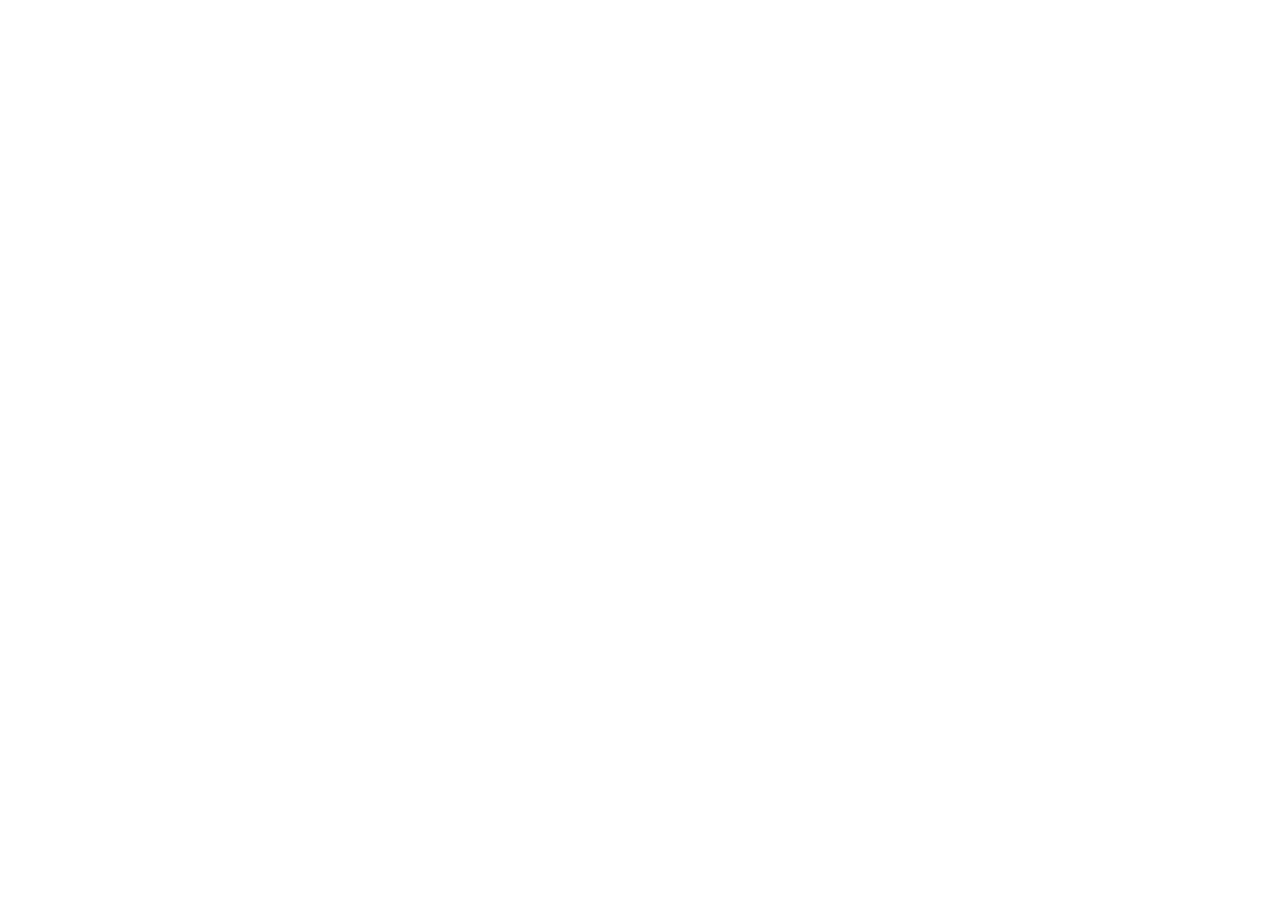
==== commit 763ab5ed: "1" ====
--- a/index.html
+++ b/index.html
@@ -22,8 +22,10 @@
 <meta name="mobile-web-app-capable" content="yes"><meta name="theme-color" content="#fff"><meta name="application-name" content="Nurassyl"><link rel="apple-touch-icon" sizes="57x57" href="img/favicons/icons-4ccf53c49d7bc52cfa8ec2888843fa37apple-touch-icon-57x57.png"><link rel="apple-touch-icon" sizes="60x60" href="img/favicons/icons-4ccf53c49d7bc52cfa8ec2888843fa37apple-touch-icon-60x60.png"><link rel="apple-touch-icon" sizes="72x72" href="img/favicons/icons-4ccf53c49d7bc52cfa8ec2888843fa37apple-touch-icon-72x72.png"><link rel="apple-touch-icon" sizes="76x76" href="img/favicons/icons-4ccf53c49d7bc52cfa8ec2888843fa37apple-touch-icon-76x76.png"><link rel="apple-touch-icon" sizes="114x114" href="img/favicons/icons-4ccf53c49d7bc52cfa8ec2888843fa37apple-touch-icon-114x114.png"><link rel="apple-touch-icon" sizes="120x120" href="img/favicons/icons-4ccf53c49d7bc52cfa8ec2888843fa37apple-touch-icon-120x120.png"><link rel="apple-touch-icon" sizes="144x144" href="img/favicons/icons-4ccf53c49d7bc52cfa8ec2888843fa37apple-touch-icon-144x144.png"><link rel="apple-touch-icon" sizes="152x152" href="img/favicons/icons-4ccf53c49d7bc52cfa8ec2888843fa37apple-touch-icon-152x152.png"><link rel="apple-touch-icon" sizes="180x180" href="img/favicons/icons-4ccf53c49d7bc52cfa8ec2888843fa37apple-touch-icon-180x180.png"><meta name="apple-mobile-web-app-capable" content="yes"><meta name="apple-mobile-web-app-status-bar-style" content="black-translucent"><meta name="apple-mobile-web-app-title" content="Nurassyl"><link rel="icon" type="image/png" sizes="32x32" href="img/favicons/icons-4ccf53c49d7bc52cfa8ec2888843fa37favicon-32x32.png"><link rel="icon" type="image/png" sizes="16x16" href="img/favicons/icons-4ccf53c49d7bc52cfa8ec2888843fa37favicon-16x16.png"><link rel="shortcut icon" href="img/favicons/icons-4ccf53c49d7bc52cfa8ec2888843fa37favicon.ico"><link rel="apple-touch-startup-image" media="(device-width: 320px) and (device-height: 480px) and (-webkit-device-pixel-ratio: 1)" href="img/favicons/icons-4ccf53c49d7bc52cfa8ec2888843fa37apple-touch-startup-image-320x460.png"><link rel="apple-touch-startup-image" media="(device-width: 320px) and (device-height: 480px) and (-webkit-device-pixel-ratio: 2)" href="img/favicons/icons-4ccf53c49d7bc52cfa8ec2888843fa37apple-touch-startup-image-640x920.png"><link rel="apple-touch-startup-image" media="(device-width: 320px) and (device-height: 568px) and (-webkit-device-pixel-ratio: 2)" href="img/favicons/icons-4ccf53c49d7bc52cfa8ec2888843fa37apple-touch-startup-image-640x1096.png"><link rel="apple-touch-startup-image" media="(device-width: 375px) and (device-height: 667px) and (-webkit-device-pixel-ratio: 2)" href="img/favicons/icons-4ccf53c49d7bc52cfa8ec2888843fa37apple-touch-startup-image-750x1294.png"><link rel="apple-touch-startup-image" media="(device-width: 414px) and (device-height: 736px) and (orientation: landscape) and (-webkit-device-pixel-ratio: 3)" href="img/favicons/icons-4ccf53c49d7bc52cfa8ec2888843fa37apple-touch-startup-image-1182x2208.png"><link rel="apple-touch-startup-image" media="(device-width: 414px) and (device-height: 736px) and (orientation: portrait) and (-webkit-device-pixel-ratio: 3)" href="img/favicons/icons-4ccf53c49d7bc52cfa8ec2888843fa37apple-touch-startup-image-1242x2148.png"><link rel="apple-touch-startup-image" media="(device-width: 768px) and (device-height: 1024px) and (orientation: landscape) and (-webkit-device-pixel-ratio: 1)" href="img/favicons/icons-4ccf53c49d7bc52cfa8ec2888843fa37apple-touch-startup-image-748x1024.png"><link rel="apple-touch-startup-image" media="(device-width: 768px) and (device-height: 1024px) and (orientation: portrait) and (-webkit-device-pixel-ratio: 1)" href="img/favicons/icons-4ccf53c49d7bc52cfa8ec2888843fa37apple-touch-startup-image-768x1004.png"><link rel="apple-touch-startup-image" media="(device-width: 768px) and (device-height: 1024px) and (orientation: landscape) and (-webkit-device-pixel-ratio: 2)" href="img/favicons/icons-4ccf53c49d7bc52cfa8ec2888843fa37apple-touch-startup-image-1496x2048.png"><link rel="apple-touch-startup-image" media="(device-width: 768px) and (device-height: 1024px) and (orientation: portrait) and (-webkit-device-pixel-ratio: 2)" href="img/favicons/icons-4ccf53c49d7bc52cfa8ec2888843fa37apple-touch-startup-image-1536x2008.png"><link href="style.4d9dd3c31acf3e16fdbb.css" rel="stylesheet"></head>
 <body>
     <!--<div id="root"></div>-->
+<!--
     <p>
         Audios is <a href="/audios/">here</a>
     </p>
+-->
 <script type="text/javascript" src="app.4d9dd3c31acf3e16fdbb.js"></script></body>
 </html>
